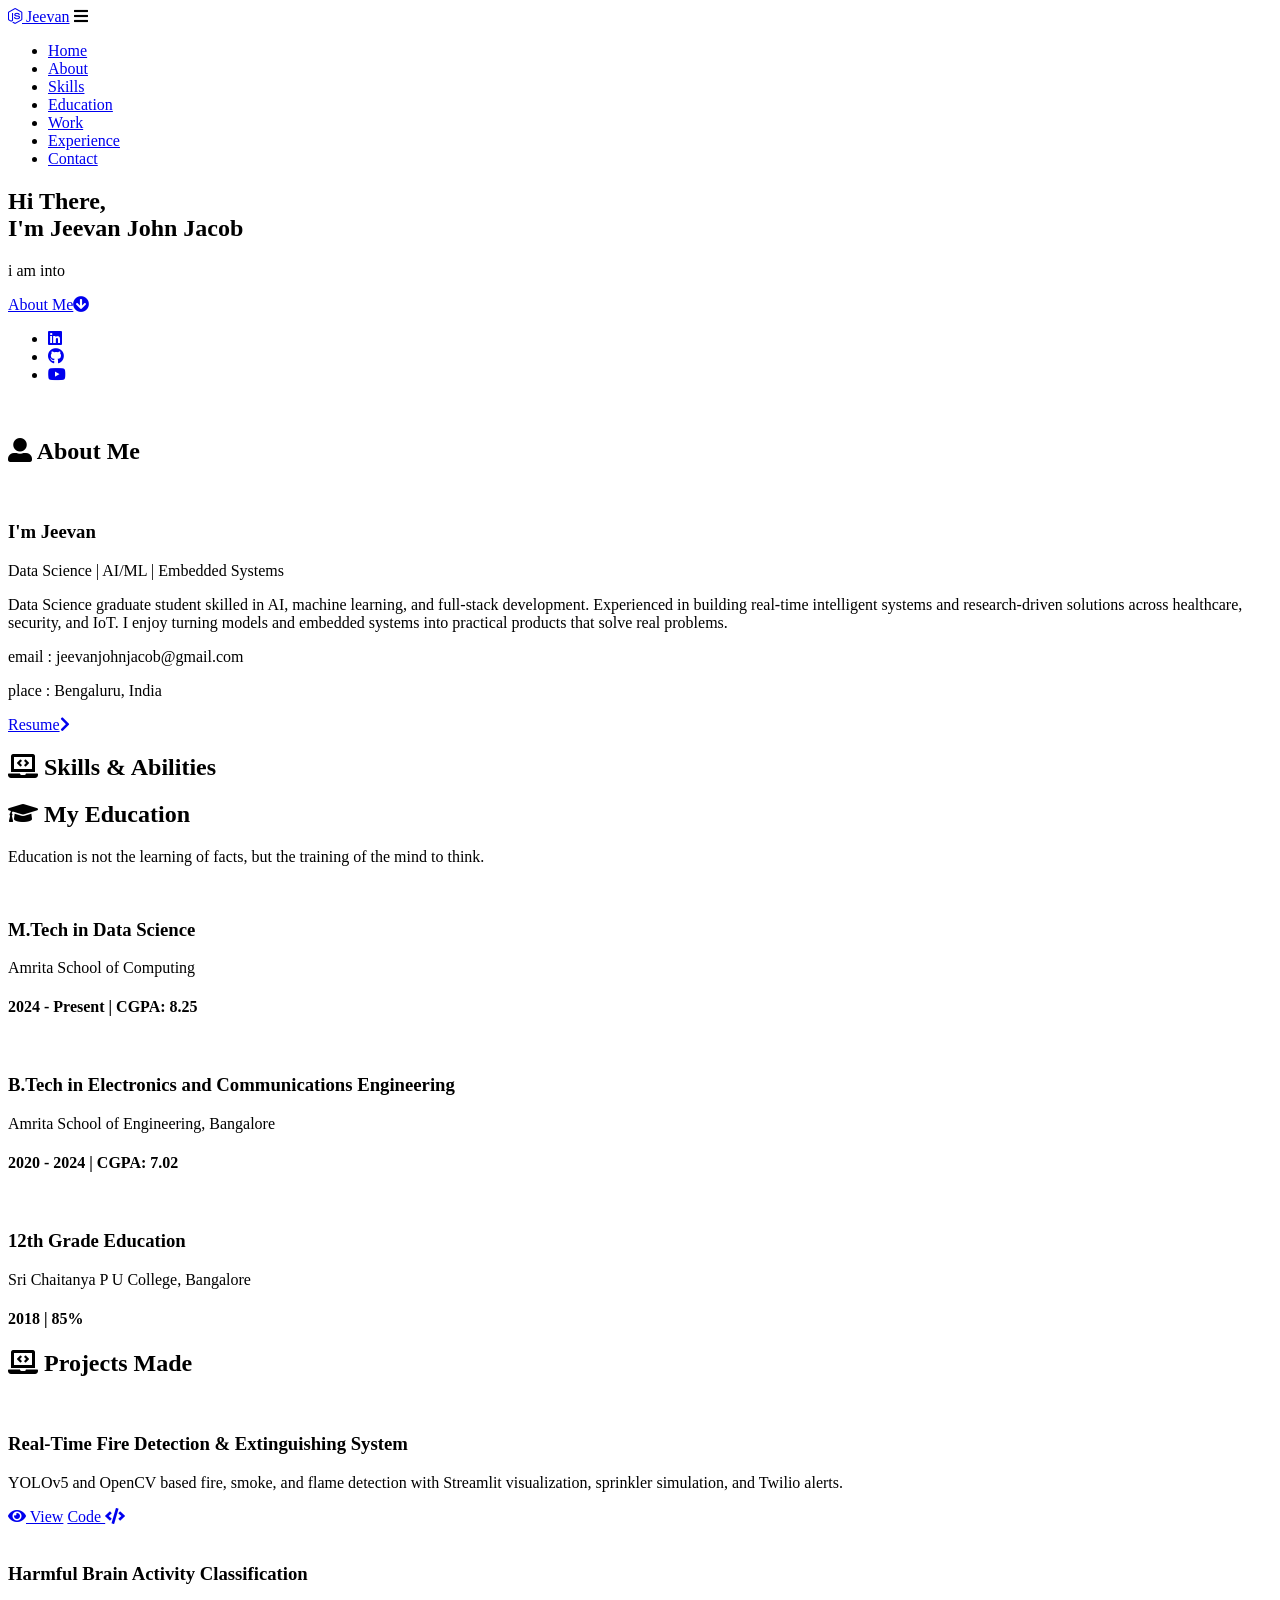
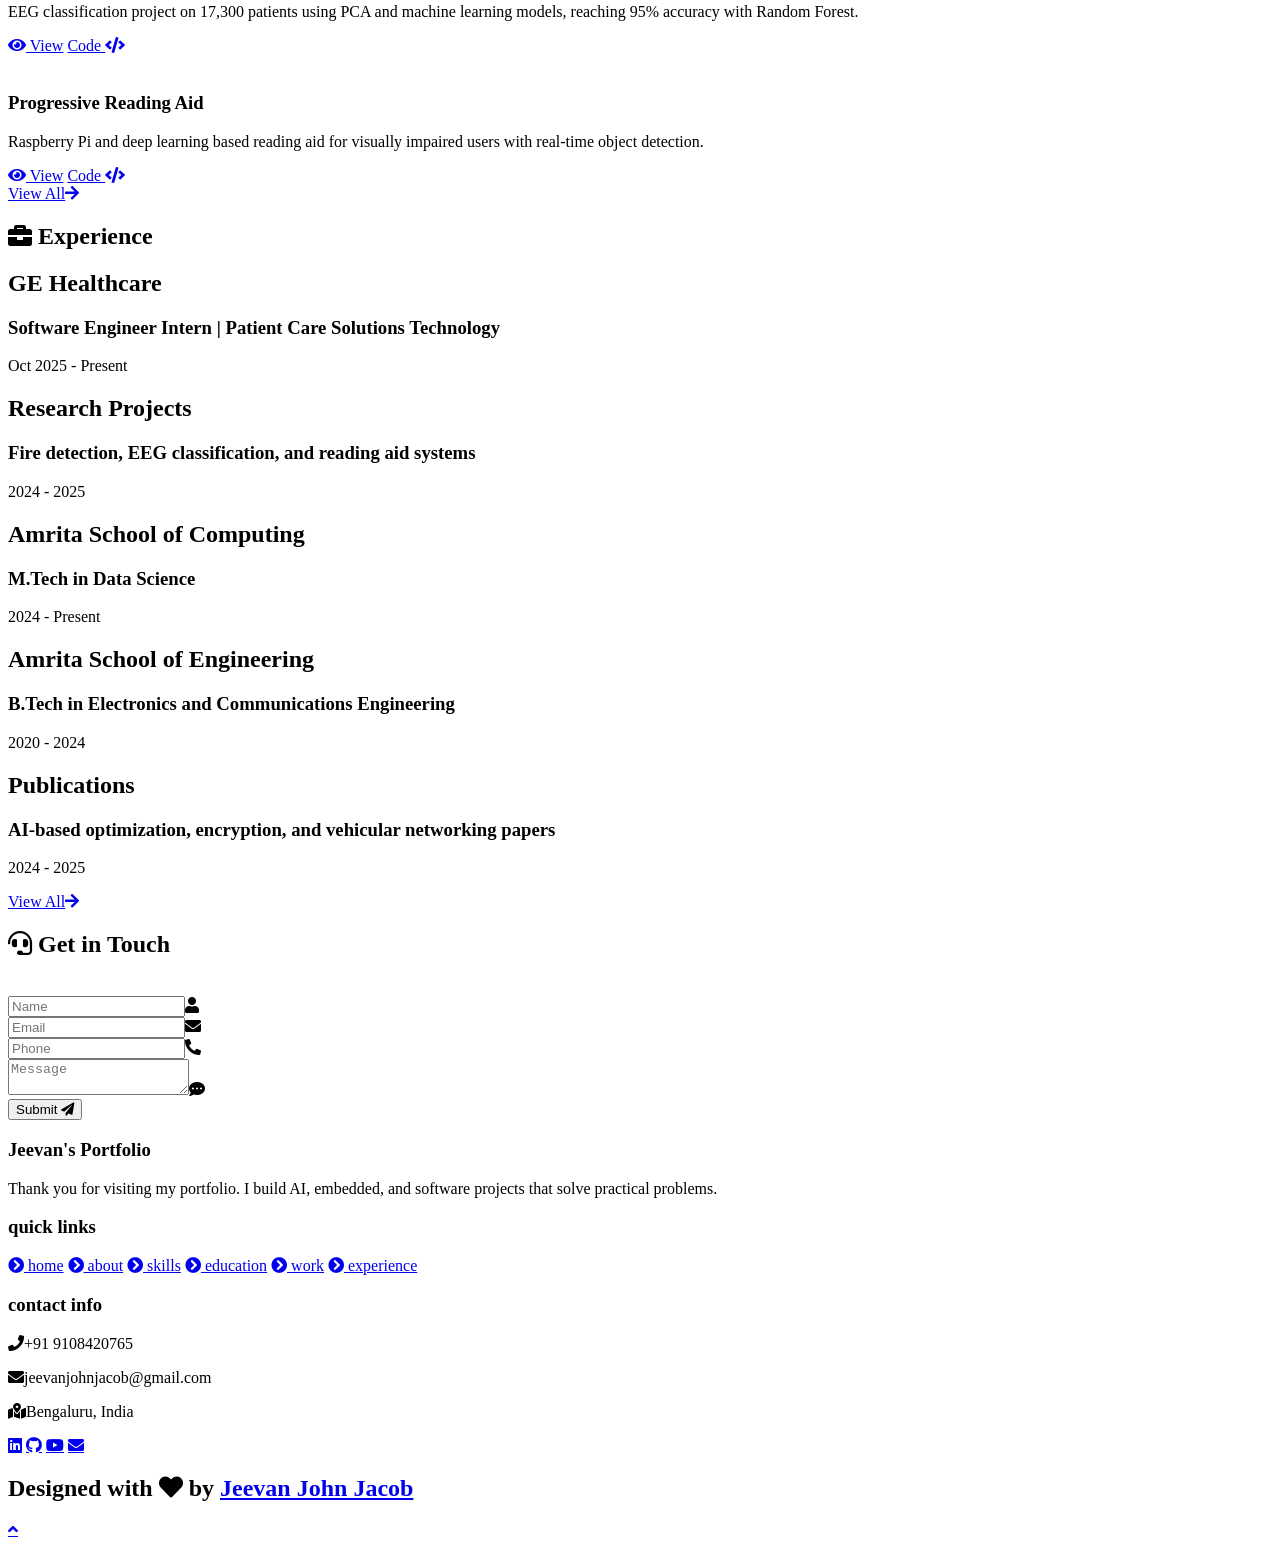
==== index.html @ 31f2e493 "Personalize portfolio for Jeevan John Jacob" ====
<!DOCTYPE html>
<html lang="en">
<head>
    <meta charset="UTF-8">
    <meta http-equiv="X-UA-Compatible" content="IE=edge">
    <meta name="viewport" content="width=device-width, initial-scale=1.0">
    <meta name="keywords" content="jeevan john jacob, portfolio, data science, machine learning, computer vision, embedded systems, full stack developer" />
    <meta name="description" content="Welcome to Jeevan John Jacob's Portfolio. Data Science graduate student, AI/ML engineer, and full-stack developer." />
    <link rel="stylesheet" href="./assets/css/style.css">
    <link rel="stylesheet" href="https://cdnjs.cloudflare.com/ajax/libs/font-awesome/5.15.3/css/all.min.css" integrity="sha512-iBBXm8fW90+nuLcSKlbmrPcLa0OT92O1BIsZ+ywDWZCvqsWgccV3gFoRBv0z+8dLJgyAHIhR35VZc2oM/gI1w==" crossorigin="anonymous" referrerpolicy="no-referrer" />
    <link id='favicon' rel="shortcut icon" href="./assets/images/favicon.png" type="image/x-png">
    <title>Portfolio | Jeevan John Jacob</title>
</head>
<body oncontextmenu="return false">

<header>
    <a href="/" class="logo"><i class="fab fa-node-js"></i> Jeevan</a>
    <div id="menu" class="fas fa-bars"></div>
    <nav class="navbar">
        <ul>
            <li><a class="active" href="#home">Home</a></li>
            <li><a href="#about">About</a></li>
            <li><a href="#skills">Skills</a></li>
            <li><a href="#education">Education</a></li>
            <li><a href="#work">Work</a></li>
            <li><a href="#experience">Experience</a></li>
            <li><a href="#contact">Contact</a></li>
        </ul>
    </nav>
</header>

<section class="home" id="home">
    <div id="particles-js"></div>
    <div class="content">
        <h2>Hi There,<br/> I'm Jeevan <span>John Jacob</span></h2>
        <p>i am into <span class="typing-text"></span></p>
        <a href="#about" class="btn"><span>About Me</span><i class="fas fa-arrow-circle-down"></i></a>
        <div class="socials">
            <ul class="social-icons">
                <li><a class="linkedin" aria-label="LinkedIn" href="https://www.linkedin.com/in/jeevan-john-jacob" target="_blank"><i class="fab fa-linkedin"></i></a></li>
                <li><a class="github" aria-label="GitHub" href="https://github.com/Jeevanjohnjacob" target="_blank"><i class="fab fa-github"></i></a></li>
                <li><a class="dev" aria-label="YouTube" href="https://www.youtube.com/@techwithtriplej8094" target="_blank"><i class="fab fa-youtube"></i></a></li>
            </ul>
        </div>
    </div>
    <div class="image">
        <img draggable="false" class="tilt" src="./assets/images/hero.png" alt="">
    </div>
</section>

<section class="about" id="about">
    <h2 class="heading"><i class="fas fa-user-alt"></i> About <span>Me</span></h2>
    <div class="row">
        <div class="image">
            <img draggable="false" class="tilt" src="./assets/images/profile2.jpg" alt="">
        </div>
        <div class="content">
            <h3>I'm Jeevan</h3>
            <span class="tag">Data Science | AI/ML | Embedded Systems</span>
            <p>Data Science graduate student skilled in AI, machine learning, and full-stack development. Experienced in building real-time intelligent systems and research-driven solutions across healthcare, security, and IoT. I enjoy turning models and embedded systems into practical products that solve real problems.</p>
            <div class="box-container">
                <div class="box">
                    <p><span> email : </span> jeevanjohnjacob@gmail.com</p>
                    <p><span> place : </span> Bengaluru, India</p>
                </div>
            </div>
            <div class="resumebtn">
                <a href="./assets/jeevan_john_jacob_resume.pdf" target="_blank" class="btn"><span>Resume</span><i class="fas fa-chevron-right"></i></a>
            </div>
        </div>
    </div>
</section>

<section class="skills" id="skills">
    <h2 class="heading"><i class="fas fa-laptop-code"></i> Skills & <span>Abilities</span></h2>
    <div class="container">
        <div class="row" id="skillsContainer"></div>
    </div>
</section>

<section class="education" id="education">
    <h1 class="heading"><i class="fas fa-graduation-cap"></i> My <span>Education</span></h1>
    <p class="qoute">Education is not the learning of facts, but the training of the mind to think.</p>
    <div class="box-container">
        <div class="box">
            <div class="image">
                <img draggable="false" src="./assets/images/educat/college.jpg" alt="">
            </div>
            <div class="content">
                <h3>M.Tech in Data Science</h3>
                <p>Amrita School of Computing</p>
                <h4>2024 - Present | CGPA: 8.25</h4>
            </div>
        </div>
        <div class="box">
            <div class="image">
                <img draggable="false" src="./assets/images/educat/college.jpg" alt="">
            </div>
            <div class="content">
                <h3>B.Tech in Electronics and Communications Engineering</h3>
                <p>Amrita School of Engineering, Bangalore</p>
                <h4>2020 - 2024 | CGPA: 7.02</h4>
            </div>
        </div>
        <div class="box">
            <div class="image">
                <img draggable="false" src="./assets/images/educat/school.jpg" alt="">
            </div>
            <div class="content">
                <h3>12th Grade Education</h3>
                <p>Sri Chaitanya P U College, Bangalore</p>
                <h4>2018 | 85%</h4>
            </div>
        </div>
    </div>
</section>

<section class="work" id="work">
    <h2 class="heading"><i class="fas fa-laptop-code"></i> Projects <span>Made</span></h2>
    <div class="box-container">
        <div class="box tilt">
            <img draggable="false" src="./assets/images/projects/portfolio1.PNG" alt="" />
            <div class="content">
                <div class="tag"><h3>Real-Time Fire Detection & Extinguishing System</h3></div>
                <div class="desc">
                    <p>YOLOv5 and OpenCV based fire, smoke, and flame detection with Streamlit visualization, sprinkler simulation, and Twilio alerts.</p>
                    <div class="btns">
                        <a href="#" class="btn" target="_blank"><i class="fas fa-eye"></i> View</a>
                        <a href="https://github.com/Jeevanjohnjacob" class="btn" target="_blank">Code <i class="fas fa-code"></i></a>
                    </div>
                </div>
            </div>
        </div>
        <div class="box tilt">
            <img draggable="false" src="./assets/images/projects/reactprojects.png" alt="" />
            <div class="content">
                <div class="tag"><h3>Harmful Brain Activity Classification</h3></div>
                <div class="desc">
                    <p>EEG classification project on 17,300 patients using PCA and machine learning models, reaching 95% accuracy with Random Forest.</p>
                    <div class="btns">
                        <a href="#" class="btn" target="_blank"><i class="fas fa-eye"></i> View</a>
                        <a href="https://github.com/Jeevanjohnjacob" class="btn" target="_blank">Code <i class="fas fa-code"></i></a>
                    </div>
                </div>
            </div>
        </div>
        <div class="box tilt">
            <img draggable="false" src="./assets/images/projects/webuiclones.png" alt="" />
            <div class="content">
                <div class="tag"><h3>Progressive Reading Aid</h3></div>
                <div class="desc">
                    <p>Raspberry Pi and deep learning based reading aid for visually impaired users with real-time object detection.</p>
                    <div class="btns">
                        <a href="#" class="btn" target="_blank"><i class="fas fa-eye"></i> View</a>
                        <a href="https://github.com/Jeevanjohnjacob" class="btn" target="_blank">Code <i class="fas fa-code"></i></a>
                    </div>
                </div>
            </div>
        </div>
    </div>
    <div class="viewall"><a href="/projects" class="btn"><span>View All</span><i class="fas fa-arrow-right"></i></a></div>
</section>

<section class="experience" id="experience">
    <h2 class="heading"><i class="fas fa-briefcase"></i> Experience </h2>
    <div class="timeline">
        <div class="container right">
            <div class="content">
                <div class="tag"><h2>GE Healthcare</h2></div>
                <div class="desc"><h3>Software Engineer Intern | Patient Care Solutions Technology</h3><p>Oct 2025 - Present</p></div>
            </div>
        </div>
        <div class="container left">
            <div class="content">
                <div class="tag"><h2>Research Projects</h2></div>
                <div class="desc"><h3>Fire detection, EEG classification, and reading aid systems</h3><p>2024 - 2025</p></div>
            </div>
        </div>
        <div class="container right">
            <div class="content">
                <div class="tag"><h2>Amrita School of Computing</h2></div>
                <div class="desc"><h3>M.Tech in Data Science</h3><p>2024 - Present</p></div>
            </div>
        </div>
        <div class="container left">
            <div class="content">
                <div class="tag"><h2>Amrita School of Engineering</h2></div>
                <div class="desc"><h3>B.Tech in Electronics and Communications Engineering</h3><p>2020 - 2024</p></div>
            </div>
        </div>
        <div class="container right">
            <div class="content">
                <div class="tag"><h2>Publications</h2></div>
                <div class="desc"><h3>AI-based optimization, encryption, and vehicular networking papers</h3><p>2024 - 2025</p></div>
            </div>
        </div>
    </div>
    <div class="viewall"><a href="/experience" class="btn"><span>View All</span><i class="fas fa-arrow-right"></i></a></div>
</section>

<section class="contact" id="contact">
    <h2 class="heading"><i class="fas fa-headset"></i> Get in <span>Touch</span></h2>
    <div class="container">
        <div class="content">
            <div class="image-box"><img draggable="false" src="./assets/images/contact1.png" alt=""></div>
            <form id="contact-form">
                <div class="form-group">
                    <div class="field"><input type="text" name="name" placeholder="Name" required><i class='fas fa-user'></i></div>
                    <div class="field"><input type="text" name="email" placeholder="Email" required><i class='fas fa-envelope'></i></div>
                    <div class="field"><input type="text" name="phone" placeholder="Phone"><i class='fas fa-phone-alt'></i></div>
                    <div class="message"><textarea placeholder="Message" name="message" required></textarea><i class="fas fa-comment-dots"></i></div>
                </div>
                <div class="button-area"><button type="submit">Submit <i class="fa fa-paper-plane"></i></button></div>
            </form>
        </div>
    </div>
</section>

<section class="footer">
    <div class="box-container">
        <div class="box">
            <h3>Jeevan's Portfolio</h3>
            <p>Thank you for visiting my portfolio. I build AI, embedded, and software projects that solve practical problems.</p>
        </div>
        <div class="box">
            <h3>quick links</h3>
            <a href="#home"><i class="fas fa-chevron-circle-right"></i> home</a>
            <a href="#about"><i class="fas fa-chevron-circle-right"></i> about</a>
            <a href="#skills"><i class="fas fa-chevron-circle-right"></i> skills</a>
            <a href="#education"><i class="fas fa-chevron-circle-right"></i> education</a>
            <a href="#work"><i class="fas fa-chevron-circle-right"></i> work</a>
            <a href="#experience"><i class="fas fa-chevron-circle-right"></i> experience</a>
        </div>
        <div class="box">
            <h3>contact info</h3>
            <p> <i class="fas fa-phone"></i>+91 9108420765</p>
            <p> <i class="fas fa-envelope"></i>jeevanjohnjacob@gmail.com</p>
            <p> <i class="fas fa-map-marked-alt"></i>Bengaluru, India</p>
            <div class="share">
                <a href="https://www.linkedin.com/in/jeevan-john-jacob" class="fab fa-linkedin" aria-label="LinkedIn" target="_blank"></a>
                <a href="https://github.com/Jeevanjohnjacob" class="fab fa-github" aria-label="GitHub" target="_blank"></a>
                <a href="https://www.youtube.com/@techwithtriplej8094" class="fab fa-youtube" aria-label="YouTube" target="_blank"></a>
                <a href="mailto:jeevanjohnjacob@gmail.com" class="fas fa-envelope" aria-label="Mail" target="_blank"></a>
            </div>
        </div>
    </div>
    <h1 class="credit">Designed with <i class="fa fa-heart pulse"></i> by <a href="https://www.linkedin.com/in/jeevan-john-jacob"> Jeevan John Jacob</a></h1>
</section>

<a href="#home" aria-label="ScrollTop" class="fas fa-angle-up" id="scroll-top"></a>

<script src="https://cdnjs.cloudflare.com/ajax/libs/jquery/3.6.0/jquery.min.js" integrity="sha512-894YE6QWD5I59HgZOGReFYm4dnWc1Qt5NtvYSaNcOP+u1T9qYdvdihz0PPSiiqn/+/3e7Jo4EaG7TubfWGUrMQ==" crossorigin="anonymous" referrerpolicy="no-referrer"></script>
<script src="https://cdnjs.cloudflare.com/ajax/libs/typed.js/2.0.5/typed.min.js" integrity="sha512-1KbKusm/hAtkX5FScVR5G36wodIMnVd/aP04af06iyQTkD17szAMGNmxfNH+tEuFp3Og/P5G32L1qEC47CZbUQ==" crossorigin="anonymous" referrerpolicy="no-referrer"></script>
<script src="./assets/js/particles.min.js"></script>
<script src="./assets/js/app.js"></script>
<script src="https://cdnjs.cloudflare.com/ajax/libs/vanilla-tilt/1.7.0/vanilla-tilt.min.js" integrity="sha512-SttpKhJqONuBVxbRcuH0wezjuX+BoFoli0yPsnrAADcHsQMW8rkR84ItFHGIkPvhnlRnE2FaifDOUw+EltbuHg==" crossorigin="anonymous" referrerpolicy="no-referrer"></script>
<script src="https://unpkg.com/scrollreveal"></script>
<script type="text/javascript" src="https://cdn.jsdelivr.net/npm/emailjs-com@3/dist/email.min.js"></script>
<script src="./assets/js/script.js"></script>

</body>
</html>
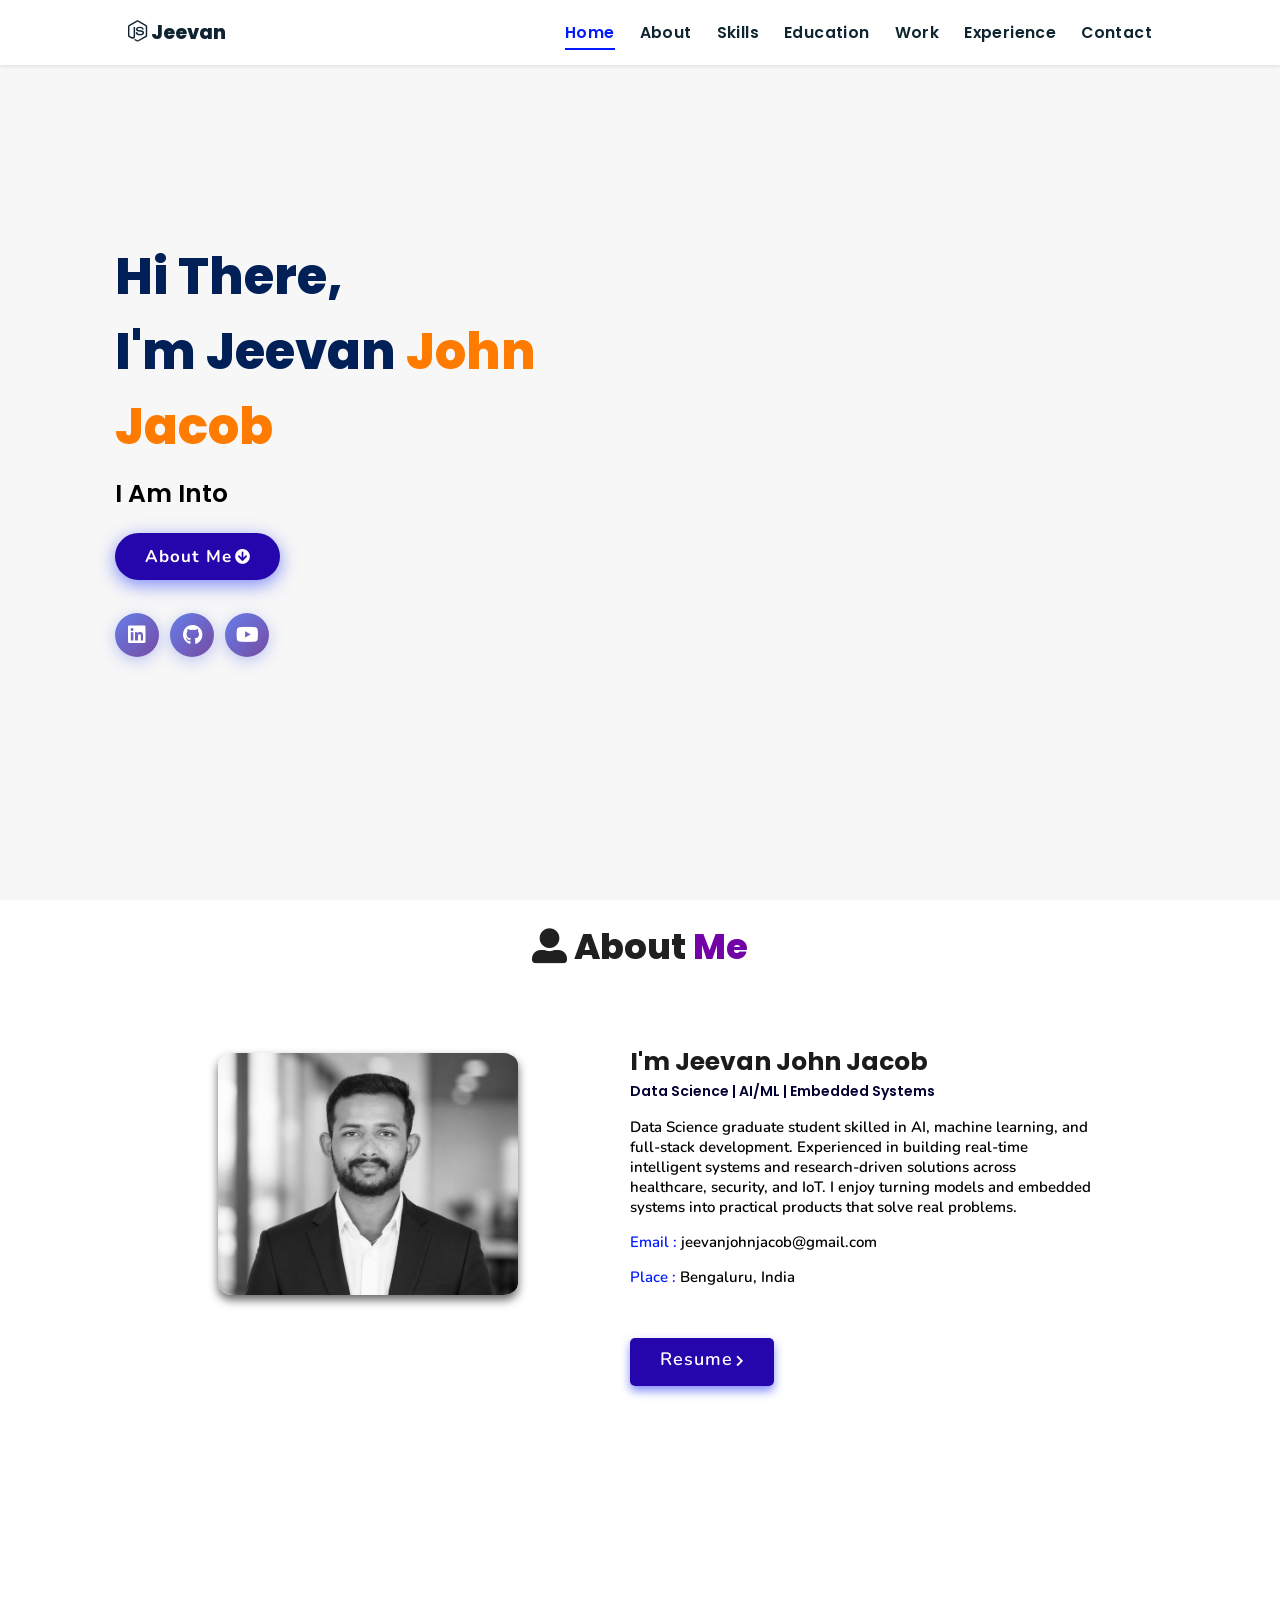
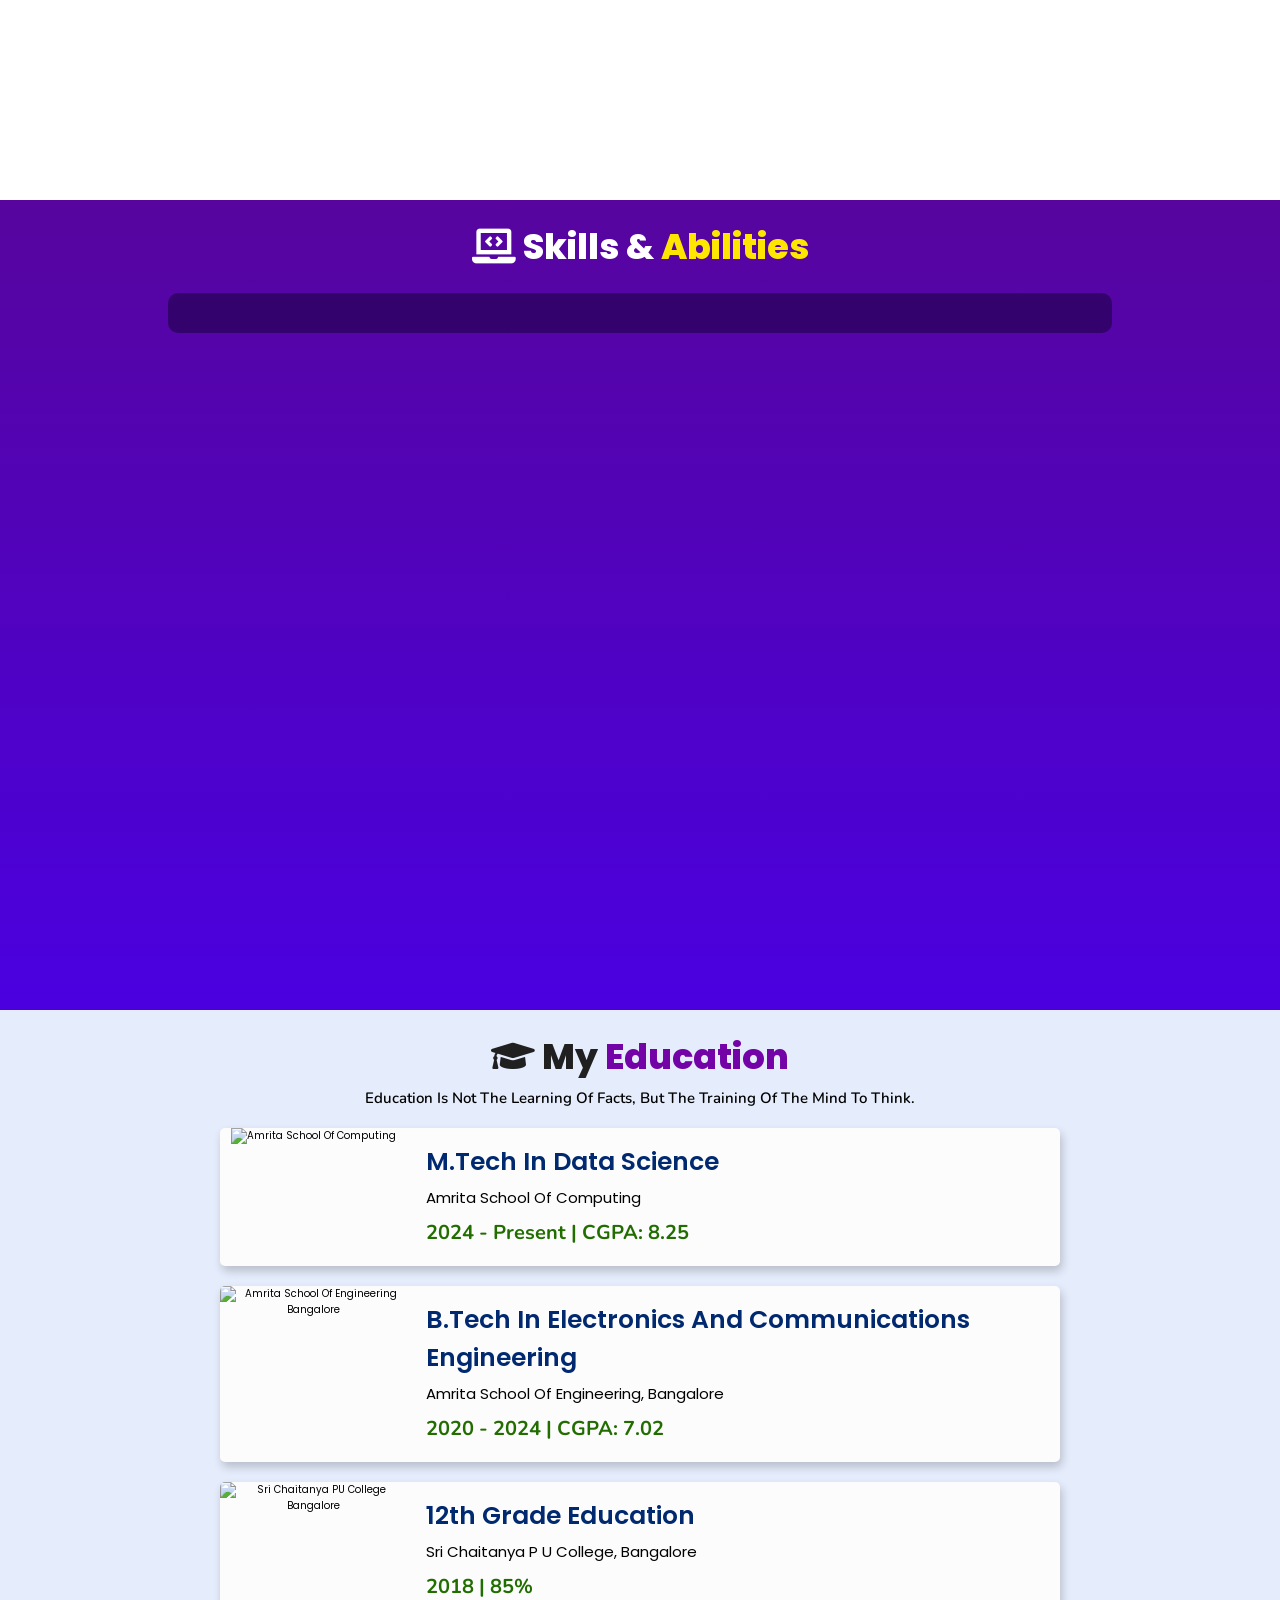
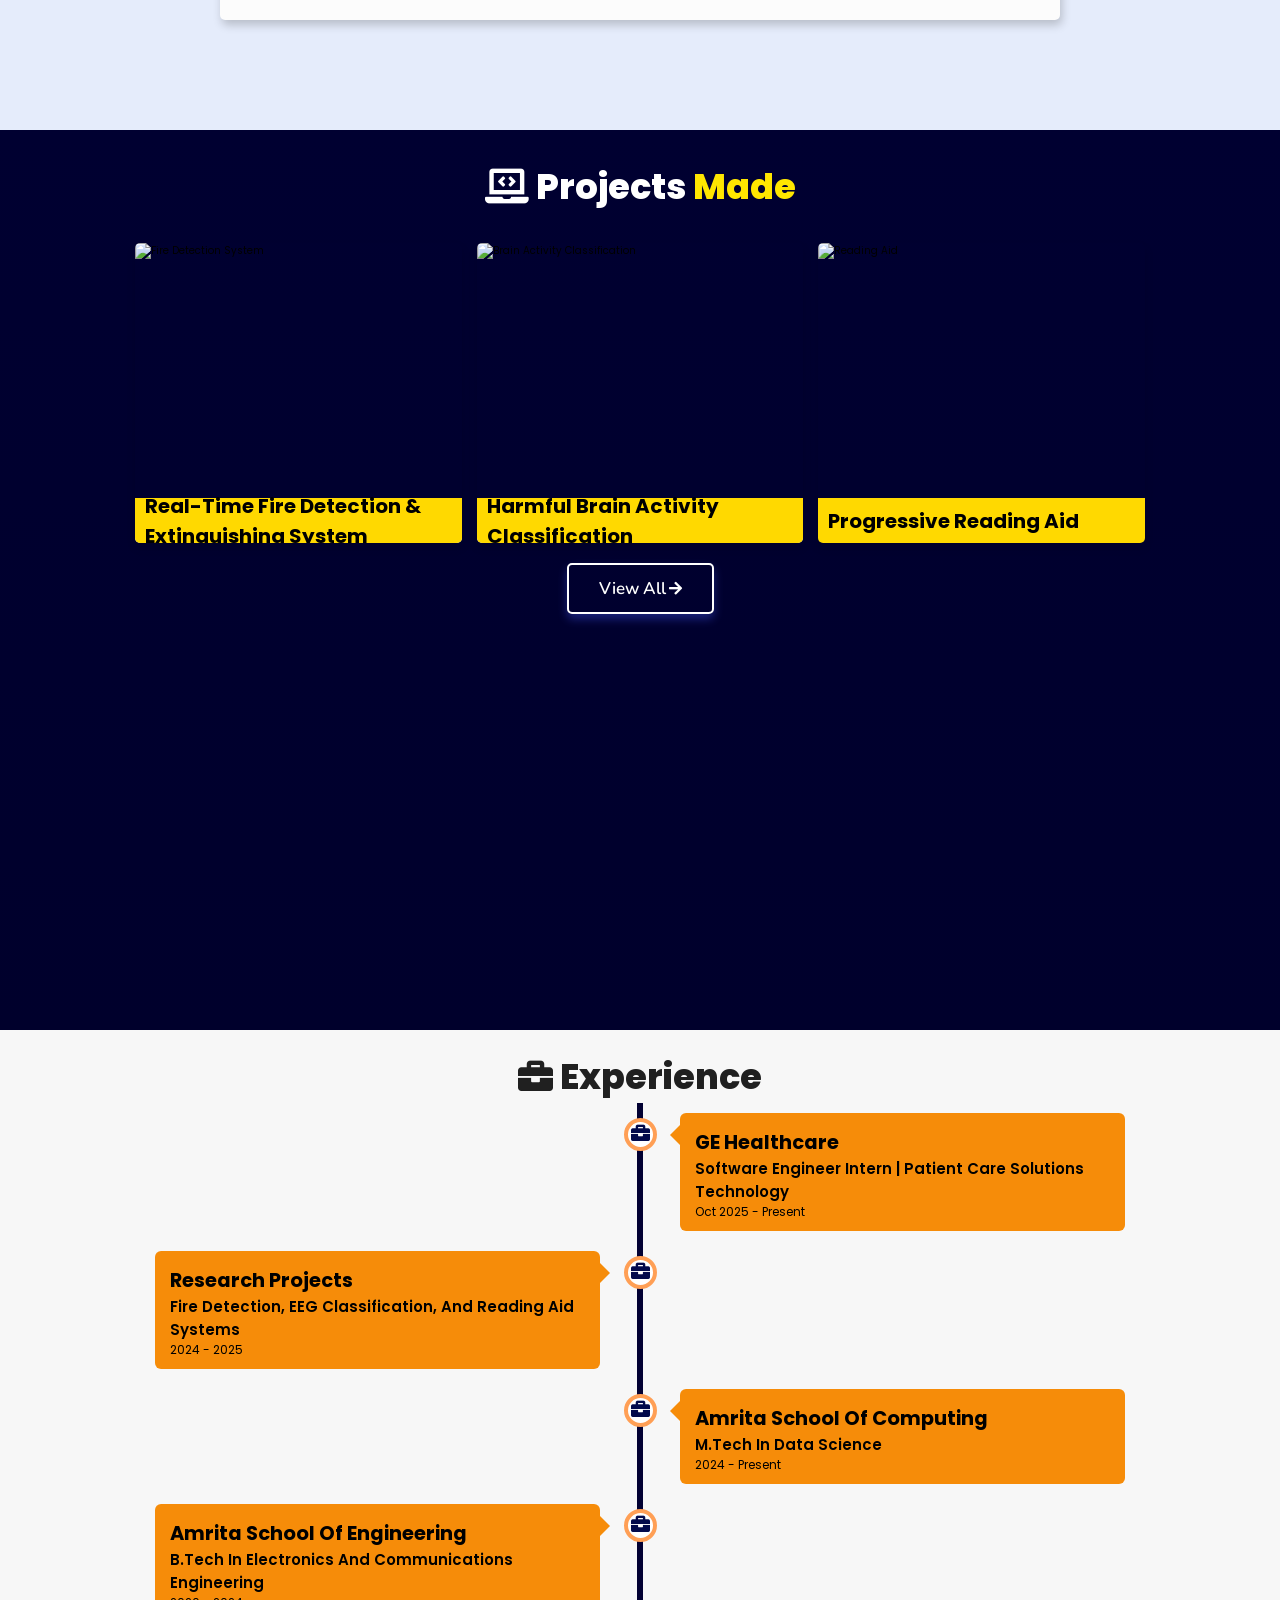
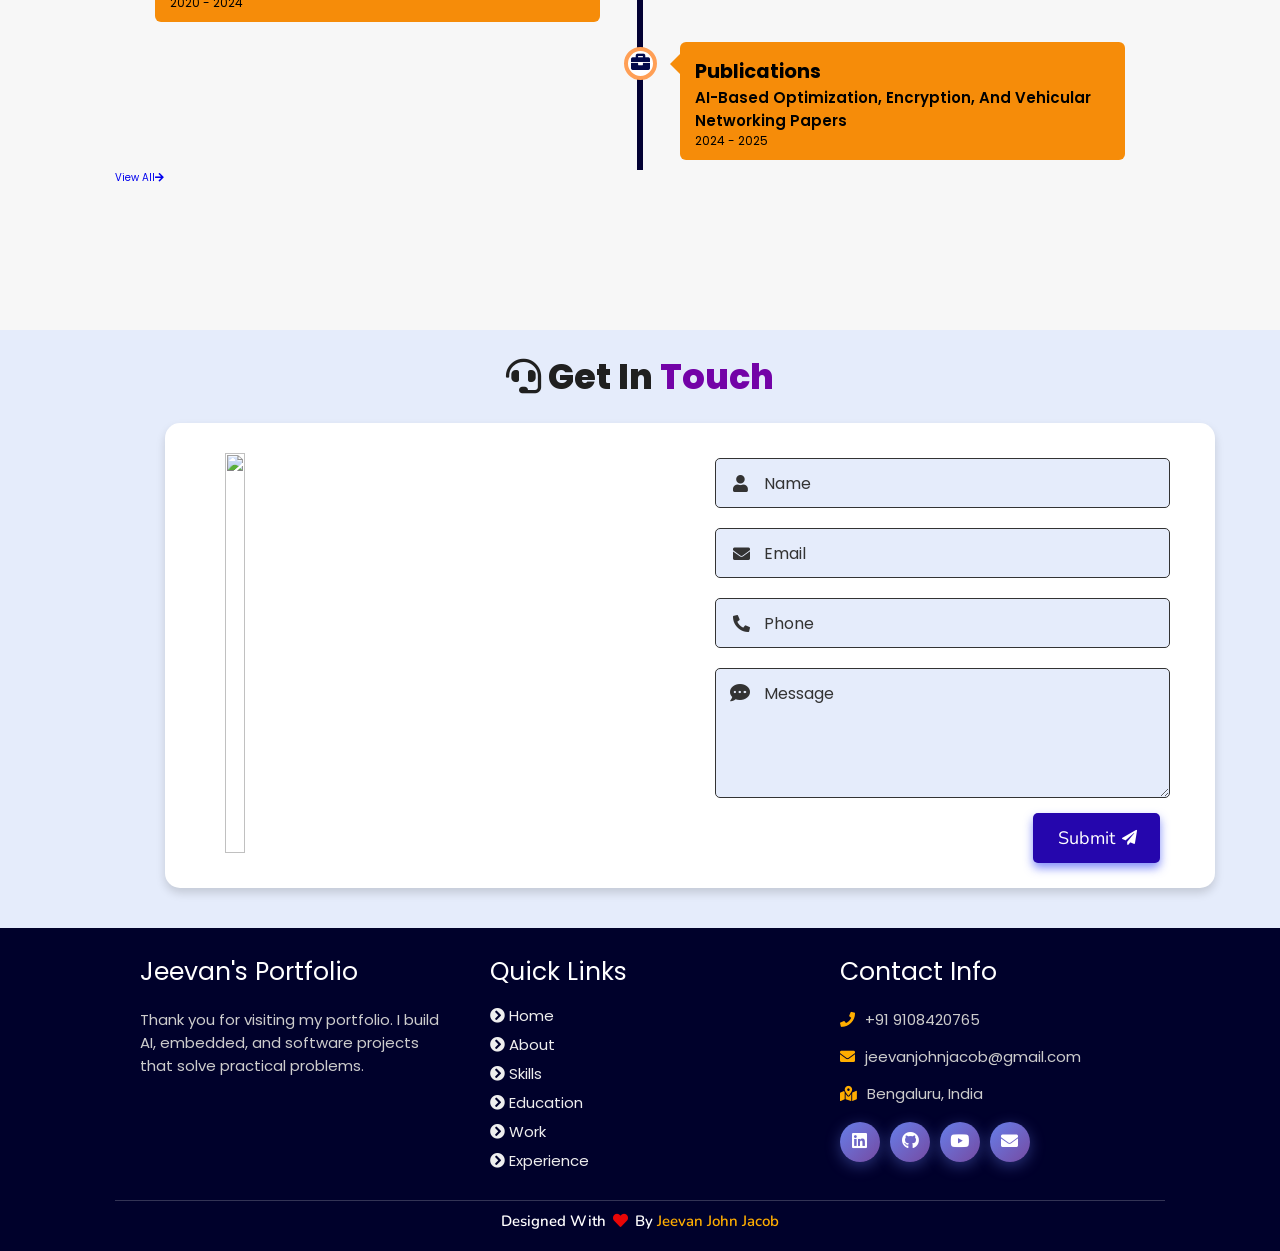
==== commit f2dcebd4: "Enhance portfolio: add professional photo, fix icons visibility, update education/skill images, impr" ====
--- a/index.html
+++ b/index.html
@@ -52,10 +52,10 @@
     <h2 class="heading"><i class="fas fa-user-alt"></i> About <span>Me</span></h2>
     <div class="row">
         <div class="image">
-            <img draggable="false" class="tilt" src="./assets/images/profile2.jpg" alt="">
+            <img draggable="false" class="tilt" src="./assets/images/profile_jeevan.png" alt="Jeevan John Jacob">
         </div>
         <div class="content">
-            <h3>I'm Jeevan</h3>
+            <h3>I'm Jeevan John Jacob</h3>
             <span class="tag">Data Science | AI/ML | Embedded Systems</span>
             <p>Data Science graduate student skilled in AI, machine learning, and full-stack development. Experienced in building real-time intelligent systems and research-driven solutions across healthcare, security, and IoT. I enjoy turning models and embedded systems into practical products that solve real problems.</p>
             <div class="box-container">
@@ -84,7 +84,7 @@
     <div class="box-container">
         <div class="box">
             <div class="image">
-                <img draggable="false" src="./assets/images/educat/college.jpg" alt="">
+                <img draggable="false" src="https://images.unsplash.com/photo-1599092102604-feda33ecc89d?w=400&h=300&fit=crop" alt="Amrita School of Computing">
             </div>
             <div class="content">
                 <h3>M.Tech in Data Science</h3>
@@ -94,7 +94,7 @@
         </div>
         <div class="box">
             <div class="image">
-                <img draggable="false" src="./assets/images/educat/college.jpg" alt="">
+                <img draggable="false" src="https://images.unsplash.com/photo-1564307592333-e0d9b53b3dc5?w=400&h=300&fit=crop" alt="Amrita School of Engineering Bangalore">
             </div>
             <div class="content">
                 <h3>B.Tech in Electronics and Communications Engineering</h3>
@@ -104,7 +104,7 @@
         </div>
         <div class="box">
             <div class="image">
-                <img draggable="false" src="./assets/images/educat/school.jpg" alt="">
+                <img draggable="false" src="https://images.unsplash.com/photo-1507842217343-583f20270319?w=400&h=300&fit=crop" alt="Sri Chaitanya PU College Bangalore">
             </div>
             <div class="content">
                 <h3>12th Grade Education</h3>
@@ -119,7 +119,7 @@
     <h2 class="heading"><i class="fas fa-laptop-code"></i> Projects <span>Made</span></h2>
     <div class="box-container">
         <div class="box tilt">
-            <img draggable="false" src="./assets/images/projects/portfolio1.PNG" alt="" />
+            <img draggable="false" src="https://images.unsplash.com/photo-1557821552-17105176677c?w=500&h=400&fit=crop" alt="Fire Detection System" />
             <div class="content">
                 <div class="tag"><h3>Real-Time Fire Detection & Extinguishing System</h3></div>
                 <div class="desc">
@@ -132,7 +132,7 @@
             </div>
         </div>
         <div class="box tilt">
-            <img draggable="false" src="./assets/images/projects/reactprojects.png" alt="" />
+            <img draggable="false" src="https://images.unsplash.com/photo-1516321314526-1e19c02b3924?w=500&h=400&fit=crop" alt="Brain Activity Classification" />
             <div class="content">
                 <div class="tag"><h3>Harmful Brain Activity Classification</h3></div>
                 <div class="desc">
@@ -145,7 +145,7 @@
             </div>
         </div>
         <div class="box tilt">
-            <img draggable="false" src="./assets/images/projects/webuiclones.png" alt="" />
+            <img draggable="false" src="https://images.unsplash.com/photo-1488646953014-85cb44e25828?w=500&h=400&fit=crop" alt="Reading Aid" />
             <div class="content">
                 <div class="tag"><h3>Progressive Reading Aid</h3></div>
                 <div class="desc">
--- a/assets/css/style.css
+++ b/assets/css/style.css
@@ -0,0 +1,1227 @@
+@import url("https://fonts.googleapis.com/css2?family=Poppins:wght@400;600;700&display=swap");
+@import url("https://fonts.googleapis.com/css2?family=Nunito:ital,wght@0,300;0,400;0,600;0,700;1,300;1,400&display=swap");
+
+* {
+  margin: 0;
+  padding: 0;
+  box-sizing: border-box;
+  text-decoration: none;
+  outline: none;
+  border: none;
+  text-transform: capitalize;
+  transition: all 0.2s linear;
+}
+html {
+  font-size: 62.5%;
+  overflow-x: hidden;
+  scroll-behavior: smooth;
+}
+body {
+  background: #f7f7f7;
+  font-family: "Poppins", sans-serif;
+}
+
+*::selection {
+  background: #2b3dda;
+  color: #fff;
+}
+
+html {
+  font-size: 62.5%;
+  overflow-x: hidden;
+}
+html::-webkit-scrollbar {
+  width: 0.8rem;
+}
+html::-webkit-scrollbar-track {
+  background: rgb(235, 202, 245);
+}
+html::-webkit-scrollbar-thumb {
+  background: #420177;
+}
+
+/* pre loader start */
+.loader-container {
+  position: fixed;
+  top: 0;
+  left: 0;
+  z-index: 10000;
+  background: #e6eff1;
+  display: flex;
+  align-items: center;
+  justify-content: center;
+  height: 100%;
+  width: 100%;
+}
+.loader-container.fade-out {
+  top: -120%;
+}
+/* pre loader end */
+
+/* navbar starts */
+header {
+  position: fixed;
+  top: 0;
+  left: 0;
+  right: 0;
+  z-index: 1000;
+  display: flex;
+  align-items: center;
+  justify-content: space-between;
+  padding: 1.7rem 10%;
+  height: 6.5rem;
+  background-color: #fff;
+  box-shadow: 0 1px 4px rgba(146, 161, 176, 0.3);
+}
+section {
+  min-height: 100vh;
+  padding: 2rem 9%;
+}
+.heading {
+  font-size: 3.5rem;
+  color: rgb(32, 32, 32);
+  font-weight: 800;
+  text-align: center;
+}
+.heading span {
+  color: rgb(115, 3, 167);
+}
+header .logo {
+  font-size: 1.9rem;
+  font-weight: 800;
+  text-decoration: none;
+  color: #0e2431;
+}
+header .logo i {
+  font-size: 2.2rem;
+}
+header .logo:hover {
+  color: #fc8c05;
+}
+header .navbar ul {
+  list-style: none;
+  display: flex;
+  justify-content: center;
+  align-items: center;
+}
+header .navbar li {
+  margin-left: 2.5rem;
+}
+header .navbar ul li a {
+  font-size: 1.57rem;
+  color: #0e2431;
+  font-weight: 600;
+  text-decoration: none;
+  letter-spacing: 0.04rem;
+  transition: 0.2s;
+}
+header .navbar ul li a.active,
+header .navbar ul li a:hover {
+  color: #011aff;
+  border-bottom: 0.2rem solid #011aff;
+  padding: 0.5rem 0;
+}
+/* navbar ends */
+
+/* hamburger icon starts*/
+#menu {
+  font-size: 3rem;
+  cursor: pointer;
+  color: rgb(24, 2, 63);
+  display: none;
+}
+@media (max-width: 768px) {
+  #menu {
+    display: block;
+  }
+  header .navbar {
+    position: fixed;
+    top: 6.5rem;
+    right: -120%;
+    width: 75%;
+    height: 100%;
+    text-align: left;
+    align-items: flex-start;
+    background-color: #0e0f31;
+  }
+  header .navbar ul {
+    flex-flow: column;
+    padding: 1rem;
+  }
+  header .navbar ul li {
+    text-align: center;
+    width: 100%;
+    margin: 1rem 0;
+    border-radius: 0.5rem;
+    width: 26rem;
+  }
+  header .navbar ul li a {
+    display: block;
+    padding: 1rem;
+    text-align: left;
+    color: #fff;
+    font-size: 2rem;
+  }
+  header .navbar ul li a.active,
+  header .navbar ul li a:hover {
+    padding: 1rem;
+    color: #fff;
+    border-radius: 0.5rem;
+    border-bottom: 0.5rem solid #011aff;
+  }
+  .fa-times {
+    transform: rotate(180deg);
+  }
+  header .navbar.nav-toggle {
+    right: 0;
+  }
+}
+/* hamburger icon ends */
+
+/* hero section starts*/
+.home {
+  position: relative;
+  display: flex;
+  flex-wrap: wrap;
+  gap: 1.5rem;
+  min-height: 100vh;
+  align-items: center;
+}
+.home #particles-js {
+  position: absolute;
+  top: 0;
+  left: 0;
+  height: 100%;
+  width: 100%;
+}
+.home::before {
+  content: "";
+  position: absolute;
+  top: 0;
+  left: 0;
+  height: 100%;
+  width: 100%;
+}
+.home .content {
+  flex: 1 1 40rem;
+  padding-top: 1rem;
+  z-index: 1;
+}
+.home .image {
+  flex: 1 1 40rem;
+  z-index: 1;
+}
+.home .image img {
+  width: 70%;
+  margin-left: 6rem;
+  border-radius: 50%;
+  box-shadow: 0 2px 8px rgba(0, 0, 0, 0.3);
+  cursor: pointer;
+}
+.home .image img:hover {
+  box-shadow: 0 5px 15px rgba(0, 0, 0, 0.5);
+}
+.home .content h2 {
+  font-size: 5rem;
+  font-weight: 800;
+  color: #002057;
+}
+.home .content h2 span {
+  font-size: 5rem;
+  font-weight: 800;
+  color: #ff7b00;
+}
+.home .content p {
+  font-size: 2.5rem;
+  color: #000;
+  font-weight: 600;
+  padding: 1rem 0;
+}
+.home .content p span {
+  font-size: 2.5rem;
+  color: rgb(148, 8, 8);
+  font-weight: 600;
+  padding: 1rem 0;
+}
+.home .btn {
+  margin-top: 1rem;
+  position: absolute;
+  line-height: 0;
+  padding: 1.6rem 3rem;
+  border-radius: 4em;
+  transition: 0.5s;
+  color: #fff;
+  background: #2506ad;
+  box-shadow: 0px 5px 18px rgba(48, 68, 247, 0.6);
+  font-family: "Nunito", sans-serif;
+}
+.home .btn span {
+  font-weight: 700;
+  font-size: 1.7rem;
+  letter-spacing: 0.1rem;
+}
+.home .btn i {
+  margin-left: 0.3rem;
+  font-size: 1.5rem;
+  transition: 0.3s;
+}
+.home .btn:hover {
+  background: #1a047e;
+}
+.home .btn:hover i {
+  transform: translateX(5px);
+}
+/* social icons start */
+.socials {
+  position: relative;
+  margin-top: 9rem;
+}
+.socials .social-icons {
+  padding-left: 0;
+  margin-bottom: 0;
+  list-style: none;
+}
+.socials .social-icons li {
+  display: inline-block;
+  margin-bottom: 14px;
+}
+.social-icons a {
+  font-size: 2rem;
+  display: inline-block;
+  line-height: 44px;
+  color: #fff;
+  background: linear-gradient(135deg, #667eea 0%, #764ba2 100%);
+  width: 44px;
+  height: 44px;
+  text-align: center;
+  margin-right: 8px;
+  border-radius: 100%;
+  -webkit-transition: all 0.2s linear;
+  -o-transition: all 0.2s linear;
+  transition: all 0.2s linear;
+  box-shadow: 0 4px 15px rgba(102, 126, 234, 0.4);
+}
+.social-icons a:active,
+.social-icons a:focus,
+.social-icons a:hover {
+  color: #fff;
+  background-color: #0685da;
+}
+.social-icons a.github:hover {
+  background-color: #0e0e0e;
+}
+.social-icons a.twitter:hover {
+  background-color: #00aced;
+}
+.social-icons a.linkedin:hover {
+  background-color: #007bb6;
+}
+.social-icons a.dev:hover {
+  background-color: #070707;
+}
+.social-icons a.instagram:hover {
+  background-color: #ee00da;
+}
+/* social icons end */
+
+/* hero media queries starts*/
+@media (max-width: 450px) {
+  .home .btn {
+    margin: 4rem 0;
+  }
+  .socials {
+    margin-top: 12rem;
+  }
+  .home .image img {
+    margin-top: -12rem;
+  }
+  .home .content p {
+    font-size: 2.2rem;
+  }
+  .home .content p span {
+    font-size: 2.2rem;
+  }
+}
+/* hero media queries ends*/
+/* hero section end */
+
+/* about section starts */
+.about {
+  background: rgb(255, 255, 255);
+}
+.about .row {
+  display: flex;
+  flex-direction: row;
+  gap: 2rem;
+  flex-wrap: wrap;
+  padding: 4rem;
+}
+.about .row .image {
+  text-align: center;
+  flex: 1 1 35rem;
+}
+.about .row .image img {
+  margin: 4rem;
+  width: 30rem;
+  height: auto;
+  border-radius: 5%;
+  box-shadow: 0 5px 10px rgba(0, 0, 0, 0.6);
+  mix-blend-mode: luminosity;
+  transition: 0.3s;
+  cursor: pointer;
+}
+.about .row .image img:hover {
+  mix-blend-mode: normal;
+}
+.about .row .content {
+  flex: 1 1 45rem;
+  padding: 3rem;
+}
+.about .row .content h3 {
+  color: rgb(27, 27, 27);
+  font-size: 2.5rem;
+}
+.about .row .content .tag {
+  font-size: 1.4rem;
+  color: #020133;
+  font-weight: 600;
+  margin-top: 1rem;
+}
+.about .row .content p {
+  font-size: 1.5rem;
+  margin-top: 1.5rem;
+  font-family: "Nunito";
+  font-weight: 600;
+  text-transform: none;
+}
+.about .row .content .box-container {
+  display: flex;
+  flex-wrap: wrap;
+  gap: 1.5rem;
+  font-family: "Nunito";
+  font-weight: 600;
+}
+.about .row .content .box-container .box p {
+  text-transform: none;
+}
+.about .row .content .box-container .box p span {
+  color: #011aff;
+}
+.resumebtn {
+  margin-top: 6rem;
+}
+.resumebtn .btn {
+  padding: 1.7rem 3rem;
+  border-radius: 0.5em;
+  transition: 0.3s;
+  color: #fff;
+  background: #2506ad;
+  box-shadow: 0px 5px 10px rgba(48, 68, 247, 0.6);
+  font-family: "Nunito", sans-serif;
+}
+.resumebtn .btn span {
+  font-weight: 600;
+  font-size: 1.8rem;
+  letter-spacing: 0.1rem;
+}
+.resumebtn .btn i {
+  margin-left: 0.3rem;
+  font-size: 1.2rem;
+  transition: 0.3s;
+}
+.resumebtn .btn:hover {
+  background: #1a047e;
+}
+.resumebtn .btn:hover i {
+  transform: translateX(5px);
+}
+/* about media queries starts*/
+@media screen and (max-width: 600px) {
+  .about .row .image {
+    margin-top: 2rem;
+  }
+  .about .row .image img {
+    margin: 0 auto;
+    width: 80%;
+    mix-blend-mode: normal;
+  }
+  .about .row {
+    padding: 0.5rem;
+    margin-bottom: 7rem;
+  }
+  .about .row .content {
+    padding: 1rem;
+  }
+  .about .row .content .box-container {
+    gap: 0;
+  }
+}
+/* about media queries ends*/
+/* about section ends */
+
+/* skills section starts */
+.skills {
+  min-height: 90vh;
+  background: linear-gradient(to bottom, #57059e, #4a00e0);
+}
+.skills h2 {
+  color: #fff;
+}
+.skills .heading span {
+  color: rgb(255, 230, 0);
+}
+.skills .container {
+  background: rgba(0, 0, 22, 0.4);
+  color: #fff;
+  border-radius: 1rem;
+  padding: 2rem;
+  width: 90%;
+  margin: auto;
+  margin-top: 2rem;
+}
+.skills .container .row {
+  display: grid;
+  grid-template-columns: repeat(6, 1fr);
+  flex-wrap: wrap;
+  gap: 1.8rem;
+}
+.skills .container .bar {
+  margin-bottom: 15px;
+  padding: 10px;
+  border-radius: 1rem;
+  box-shadow: 0 4px 10px rgba(0, 0, 0, 0.2);
+  background: rgba(0, 0, 22, 0.9);
+  transition: 0.2s;
+}
+.skills .container .bar:hover {
+  box-shadow: 0 8px 10px rgba(0, 2, 68, 0.8) !important;
+  background-color: rgba(0, 0, 0, 0.9) !important;
+}
+.skills .container .bar .info {
+  display: flex;
+  flex-direction: column;
+  align-items: center;
+  gap: 1rem;
+  margin-top: 1rem;
+}
+.skills .container .bar .info i {
+  font-size: 4rem;
+}
+.skills .container .bar .info span {
+  font-size: 2rem;
+  font-weight: 500;
+  font-family: "Poppins";
+  margin-left: 0.5rem;
+}
+/* skills media queries starts*/
+@media screen and (max-width: 600px) {
+  .skills .container {
+    padding: 0;
+    margin: 0;
+  }
+  .skills .container .row {
+    grid-template-columns: repeat(2, 1fr);
+    margin: 1rem;
+    padding: 2rem 0.2rem 2rem 0.2rem;
+    gap: 1rem;
+  }
+  .skills .container {
+    margin-top: 5px;
+    width: 100%;
+  }
+}
+/* skills media queries ends*/
+/* skills section ends */
+
+/* education section starts */
+.education {
+  background: #e5ecfb;
+  min-height: 80vh;
+}
+.education .qoute {
+  font-size: 1.5rem;
+  text-align: center;
+  font-family: "Nunito", sans-serif;
+  font-weight: 600;
+  margin-top: 0.5rem;
+}
+.education .box-container {
+  display: flex;
+  flex-wrap: wrap;
+  justify-content: center;
+  align-items: center;
+  flex-direction: column;
+}
+.education .box-container .box {
+  display: flex;
+  flex-direction: row;
+  width: 80%;
+  border-radius: 0.5rem;
+  box-shadow: 0.2rem 0.5rem 1rem rgba(0, 0, 0, 0.2);
+  text-align: center;
+  position: relative;
+  margin-top: 2rem;
+  overflow: hidden;
+  transition: 0.3s;
+  background: rgb(252, 252, 252);
+}
+.education .box-container .box:hover {
+  transform: scale(1.03);
+  box-shadow: 1rem 0.5rem 1.2rem rgba(0, 0, 0, 0.3);
+}
+.education .box-container .box .image {
+  flex: 1 1 20rem;
+  width: 100%;
+}
+.education .box-container .box img {
+  object-fit: cover;
+  position: relative;
+  width: 100%;
+  height: 100%;
+}
+.education .box-container .box .content {
+  position: relative;
+  display: flex;
+  flex-direction: column;
+  padding: 1rem;
+  flex-wrap: wrap;
+  flex: 1 1 70rem;
+}
+.education .box-container .box .content h3 {
+  font-size: 2.5rem;
+  color: #012970;
+  padding: 0.5rem 0;
+  font-weight: 600;
+  text-align: left;
+  margin-left: 1rem;
+}
+.education .box-container .box .content p {
+  font-size: 1.5rem;
+  margin-left: 1rem;
+  text-align: left;
+}
+.education h4 {
+  font-size: 2rem;
+  color: rgb(34, 109, 0);
+  text-align: left;
+  margin: 1rem;
+  font-family: "Nunito", sans-serif;
+  font-weight: 700;
+}
+
+/* education media queries starts*/
+@media screen and (max-width: 600px) {
+  .education .box-container .box {
+    flex-direction: column;
+    width: 100%;
+  }
+  .education .box-container .box .image {
+    width: 100%;
+    height: 25rem;
+  }
+  .education .box-container .box img {
+    width: 100%;
+  }
+  .education .box-container .box .content {
+    position: relative;
+    display: flex;
+    flex-direction: column;
+    padding: 1rem;
+    flex-wrap: wrap;
+    flex: 0;
+  }
+  .education .btns {
+    margin-top: 2rem;
+    margin-left: 1rem;
+    margin-right: 1rem;
+    flex-wrap: wrap;
+  }
+}
+/* education media queries ends*/
+/* education section ends */
+
+/* work section starts */
+.work {
+  /* background: #010124; */
+  background: linear-gradient(to bottom, #000031, #00002c);
+}
+.work h2 {
+  color: #fff;
+  padding: 1rem;
+}
+.work .heading span {
+  color: rgb(255, 230, 0);
+}
+.work .box-container {
+  display: flex;
+  flex-wrap: wrap;
+  gap: 1.5rem;
+  margin: 2rem;
+}
+.work .box-container .box {
+  flex: 1 1 30rem;
+  border-radius: 0.5rem;
+  box-shadow: 0 0.5rem 1rem rgba(0, 0, 0, 0.1);
+  position: relative;
+  overflow: hidden;
+  height: 30rem;
+}
+.work .box-container .box img {
+  height: 100%;
+  width: 100%;
+  object-fit: cover;
+}
+.work .box-container .box .content {
+  height: 100%;
+  width: 100%;
+  position: absolute;
+  top: 85%;
+  left: 0;
+  background: rgba(255, 255, 255, 0.9);
+  display: flex;
+  flex-direction: column;
+}
+.work .box-container .box .content .tag {
+  display: flex;
+  flex-direction: row;
+  justify-content: space-between;
+  align-items: center;
+  height: 4.5rem;
+  width: 100%;
+  padding-left: 1rem;
+  background: #ffd900;
+}
+.work .box-container .box .content .tag h3 {
+  font-size: 2rem;
+}
+.work .box-container .box:hover .content {
+  top: 25%;
+}
+.work .desc {
+  margin: 2rem;
+  display: flex;
+  flex-direction: column;
+  justify-content: center;
+}
+.work .desc p {
+  font-size: 1.5rem;
+}
+.work .desc .btns {
+  display: flex;
+  justify-content: space-between;
+  width: 100%;
+  margin-top: 2rem;
+}
+.work .desc .btns .btn {
+  line-height: 0;
+  display: inline;
+  padding: 1.5rem 2.5rem;
+  border-radius: 0.5rem;
+  font-size: 1.5rem;
+  color: #fff;
+  background: rgb(12, 12, 12);
+  margin-right: 2rem;
+}
+.work .desc .btns .btn:hover {
+  background: #310ae0f5;
+}
+.work .viewall {
+  display: flex;
+  justify-content: center;
+}
+.work .viewall .btn {
+  position: relative;
+  line-height: 0;
+  padding: 1.6rem 3rem;
+  border-radius: 0.5em;
+  transition: 0.5s;
+  color: rgb(255, 255, 255);
+  font-weight: 700;
+  border: 2px solid #fff;
+  box-shadow: 0px 5px 10px rgba(65, 84, 241, 0.4);
+  text-align: center;
+}
+.work .viewall .btn span {
+  font-weight: 600;
+  font-size: 1.7rem;
+  font-family: "Nunito", sans-serif;
+}
+.work .viewall .btn i {
+  margin-left: 0.3rem;
+  font-size: 1.5rem;
+  transition: 0.3s;
+}
+.work .viewall .btn:hover {
+  background: #fff;
+  color: #000;
+}
+.work .viewall .btn:hover i {
+  transform: translateX(5px);
+}
+/* work section ends */
+
+/* experience section starts */
+.experience .timeline {
+  position: relative;
+  max-width: 1200px;
+  margin: 0 auto;
+}
+.experience .timeline::after {
+  content: "";
+  position: absolute;
+  width: 6px;
+  background: #020133;
+  top: 0;
+  bottom: 0;
+  left: 50%;
+  margin-left: -3px;
+  z-index: -2;
+}
+.experience .container {
+  padding: 10px 40px;
+  position: relative;
+  background-color: inherit;
+  width: 50%;
+}
+/*circles on timeline*/
+.experience .container::after {
+  content: "\f0b1";
+  position: absolute;
+  width: 25px;
+  height: 25px;
+  right: -17px;
+  background-color: rgb(255, 255, 255);
+  border: 4px solid #ff9f55;
+  top: 15px;
+  border-radius: 50%;
+  z-index: 100;
+  font-size: 1.89rem;
+  text-align: center;
+  font-weight: 600;
+  color: #02094b;
+  font-family: "Font Awesome\ 5 Free";
+}
+.experience .left {
+  left: 0;
+}
+.experience .right {
+  left: 50%;
+}
+/* arrows pointing right */
+.experience .left::before {
+  content: " ";
+  height: 0;
+  position: absolute;
+  top: 22px;
+  width: 0;
+  z-index: 1;
+  right: 30px;
+  border: medium solid #f68c09;
+  border-width: 10px 0 10px 10px;
+  border-color: transparent transparent transparent #f68c09;
+}
+/* arrows pointing left  */
+.experience .right::before {
+  content: " ";
+  height: 0;
+  position: absolute;
+  top: 22px;
+  width: 0;
+  z-index: 1;
+  left: 30px;
+  border: medium solid #f68c09;
+  border-width: 10px 10px 10px 0;
+  border-color: transparent #f68c09 transparent transparent;
+}
+.experience .right::after {
+  left: -16px;
+}
+.experience .content {
+  background-color: #f68c09;
+  position: relative;
+  border-radius: 6px;
+}
+.experience .content .tag {
+  font-size: 1.3rem;
+  padding-top: 1.5rem;
+  padding-left: 1.5rem;
+}
+.experience .content .desc {
+  margin-left: 1.5rem;
+  padding-bottom: 1rem;
+}
+.experience .content .desc h3 {
+  font-size: 1.5rem;
+  font-weight: 600;
+}
+.experience .content .desc p {
+  font-size: 1.2rem;
+}
+/* view all button */
+.morebtn {
+  display: flex;
+  justify-content: center;
+}
+.morebtn .btn {
+  position: relative;
+  line-height: 0;
+  padding: 1.6rem 3rem;
+  border-radius: 0.5em;
+  transition: 0.5s;
+  color: #fff;
+  background: #2506ad;
+  box-shadow: 0px 5px 10px rgba(48, 68, 247, 0.6);
+  text-align: center;
+}
+.morebtn .btn span {
+  font-weight: 600;
+  font-size: 1.7rem;
+  font-family: "Nunito", sans-serif;
+}
+.morebtn .btn i {
+  margin-left: 0.3rem;
+  font-size: 1.5rem;
+  transition: 0.3s;
+}
+.morebtn .btn:hover {
+  background: #1a047e;
+}
+.morebtn .btn:hover i {
+  transform: translateX(5px);
+}
+
+/* Media queries - Responsive timeline on screens less than 600px wide */
+@media screen and (max-width: 600px) {
+  .experience {
+    min-height: 80vh;
+  }
+  .experience .timeline {
+    margin-top: 2rem;
+  }
+  .experience .timeline::after {
+    left: 31px;
+  }
+  .experience .container {
+    width: 100%;
+    padding-left: 8rem;
+    padding-right: 2rem;
+  }
+  .experience .container::after {
+    font-size: 2.2rem;
+  }
+  .experience .container::before {
+    left: 61px;
+    border: medium solid #f68c09;
+    border-width: 10px 10px 10px 0;
+    border-color: transparent #f68c09 transparent transparent;
+  }
+  .experience .left::after {
+    left: 15px;
+  }
+  .experience .right::after {
+    left: 15px;
+  }
+  .experience .right {
+    left: 0%;
+  }
+  .morebtn {
+    margin-top: 3rem;
+  }
+}
+/* experience media queries ends */
+/* experience section ends */
+
+/* contact section starts */
+.contact {
+  background: #e5ecfb;
+  min-height: 60vh;
+}
+.contact .container {
+  max-width: 1050px;
+  width: 100%;
+  background: #fff;
+  border-radius: 1.5rem;
+  margin: 2rem 5rem;
+  box-shadow: 0 5px 10px rgba(0, 0, 0, 0.15);
+}
+.contact .container .content {
+  display: flex;
+  align-items: center;
+  justify-content: space-between;
+  padding: 2.5rem 2rem;
+}
+.contact .content .image-box {
+  max-width: 60%;
+  margin-left: 4rem;
+}
+.contact .content .image-box img {
+  width: 100%;
+  height: 40rem;
+  position: relative;
+}
+.contact .content form {
+  width: 45%;
+  margin-right: 3.5rem;
+}
+form .form-group {
+  display: flex;
+  flex-direction: column;
+  justify-content: center;
+}
+.form-group .field {
+  height: 50px;
+  display: flex;
+  position: relative;
+  margin: 1rem;
+  width: 100%;
+}
+form i {
+  position: absolute;
+  top: 50%;
+  left: 18px;
+  color: rgb(51, 51, 51);
+  font-size: 17px;
+  pointer-events: none;
+  transform: translateY(-50%);
+}
+form .field input,
+form .message textarea {
+  width: 100%;
+  height: 100%;
+  outline: none;
+  padding: 0 16px 0 48px;
+  font-size: 16px;
+  font-family: "Poppins", sans-serif;
+  border-radius: 5px;
+  border: 1px solid rgb(51, 51, 51);
+  background: #e5ecfb;
+}
+.field input::placeholder,
+.message textarea::placeholder {
+  color: rgb(51, 51, 51);
+}
+.field input:focus,
+.message textarea:focus {
+  padding-left: 47px;
+  border: 2px solid rgb(115, 3, 167);
+}
+.field input:focus ~ i,
+.message textarea:focus ~ i {
+  color: rgb(115, 3, 167);
+}
+form .message {
+  position: relative;
+  margin: 1rem;
+  width: 100%;
+}
+form .message i {
+  top: 25px;
+  font-size: 20px;
+  left: 15px;
+}
+form .message textarea {
+  min-height: 130px;
+  max-height: 230px;
+  max-width: 100%;
+  min-width: 100%;
+  padding: 12px 20px 0 48px;
+}
+form .message textarea::-webkit-scrollbar {
+  width: 0px;
+}
+form .button-area {
+  display: flex;
+  float: right;
+  flex-direction: row-reverse;
+}
+.button-area button {
+  color: #fff;
+  border: none;
+  outline: none;
+  font-size: 1.8rem;
+  cursor: pointer;
+  border-radius: 5px;
+  padding: 13px 25px;
+  background: #2506ad;
+  box-shadow: 0px 5px 10px rgba(48, 68, 247, 0.6);
+  transition: 0.3s ease;
+  font-family: "Nunito", sans-serif;
+}
+.button-area button:hover {
+  background: #421cecf5;
+}
+.button-area span {
+  font-size: 17px;
+  padding: 1rem;
+  display: none;
+}
+.button-area button i {
+  position: relative;
+  top: 6px;
+  left: 2px;
+  font-size: 1.5rem;
+  transition: 0.3s;
+  color: #fff;
+}
+.button-area button:hover i {
+  left: 8px;
+}
+/* contact section media queries starts */
+@media (max-width: 900px) {
+  .contact {
+    min-height: 70vh;
+  }
+  .contact .container {
+    margin: 3rem 0 2rem 0;
+  }
+  .contact .container .content {
+    padding: 18px 12px;
+  }
+  .contact .content .image-box {
+    display: none;
+  }
+  .contact .content form {
+    width: 100%;
+    margin-right: 2rem;
+  }
+}
+/* contact section media queries ends */
+/* contact section ends */
+
+/* footer section starts */
+.footer {
+  min-height: auto;
+  padding-top: 0;
+  background: rgb(0, 1, 43);
+}
+.footer .box-container {
+  display: flex;
+  justify-content: center;
+  flex-wrap: wrap;
+}
+.footer .box-container .box {
+  flex: 1 1 25rem;
+  margin: 2.5rem;
+}
+.footer .box-container .box h3 {
+  font-size: 2.5rem;
+  color: #fff;
+  padding-bottom: 1rem;
+  font-weight: normal;
+}
+.footer .box-container .box p {
+  font-size: 1.5rem;
+  color: #ccc;
+  padding: 0.7rem 0;
+  text-transform: none;
+}
+.footer .box-container .box p i {
+  padding-right: 1rem;
+  color: #ffae00;
+}
+.footer .box-container .box a {
+  font-size: 1.5rem;
+  color: rgb(238, 238, 238);
+  padding: 0.3rem 0;
+  display: block;
+}
+.footer .box-container .box a:hover {
+  color: #ffae00;
+}
+.footer .box-container .box .share {
+  display: flex;
+  flex-wrap: wrap;
+  padding: 1rem 0;
+}
+.footer .box-container .box .share a {
+  height: 4rem;
+  width: 4rem;
+  padding: 1rem;
+  text-align: center;
+  border-radius: 5rem;
+  font-size: 1.7rem;
+  margin-right: 1rem;
+  transition: 0.2s;
+  background: linear-gradient(135deg, #667eea 0%, #764ba2 100%);
+  color: #fff;
+  border: none;
+  box-shadow: 0 4px 15px rgba(102, 126, 234, 0.4);
+}
+.footer .box-container .box .share a:hover {
+  background: transparent;
+  transform: scale(0.98);
+  border: 0.1rem solid rgb(180, 178, 178);
+  color: #ffae00;
+}
+.footer .credit {
+  padding: 1rem 0 0 0;
+  text-align: center;
+  font-size: 1.5rem;
+  font-family: "Nunito", sans-serif;
+  font-weight: 600;
+  color: #fff;
+  border-top: 0.1rem solid #fff3;
+}
+.footer .credit a {
+  color: #ffae00;
+}
+.footer .fa {
+  color: #e90606;
+  margin: 0 0.3rem;
+  font-size: 1.5rem;
+  animation: pound 0.35s infinite alternate;
+}
+@-webkit-keyframes pound {
+  to {
+    transform: scale(1.1);
+  }
+}
+@keyframes pound {
+  to {
+    transform: scale(1.1);
+  }
+}
+@media (max-width: 450px) {
+  .footer .box-container .box {
+    margin: 1.5rem;
+  }
+  .footer .box-container .box p {
+    padding: 0.7rem;
+  }
+  .footer .box-container .box .share a {
+    padding: 1.2rem;
+  }
+}
+/* footer section ends */
+
+/* common media queries starts*/
+@media (max-width: 450px) {
+  html {
+    font-size: 55%;
+  }
+  body {
+    padding-right: 0;
+  }
+  section {
+    padding: 2rem;
+  }
+}
+/* common media queries ends*/
+
+/* scroll top starts */
+#scroll-top {
+  position: fixed;
+  top: -140%;
+  right: 2rem;
+  padding: 1rem 1.5rem;
+  font-size: 2rem;
+  background: #ffae00;
+  color: rgb(13, 0, 44);
+  border-radius: 50%;
+  transition: 1s linear;
+  z-index: 1000;
+}
+#scroll-top.active {
+  top: calc(100% - 12rem);
+}
+/* scroll top ends */
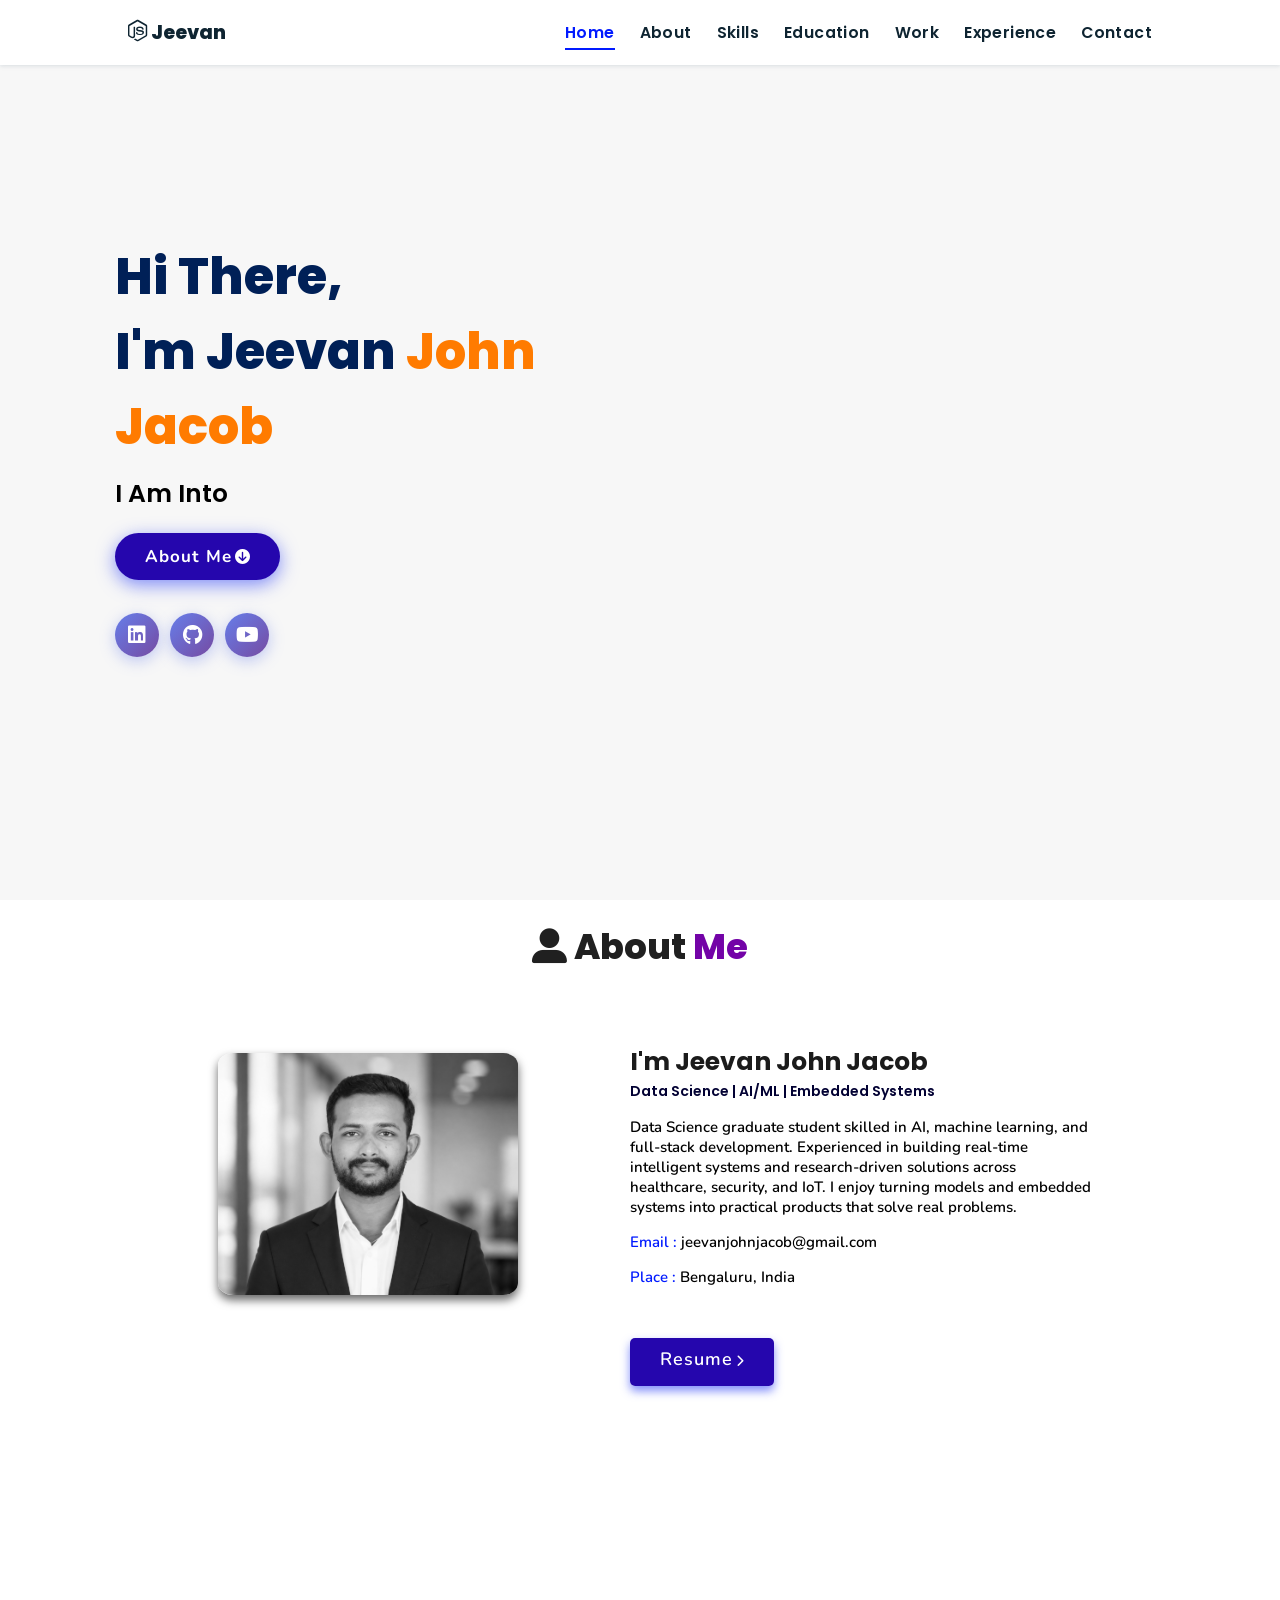
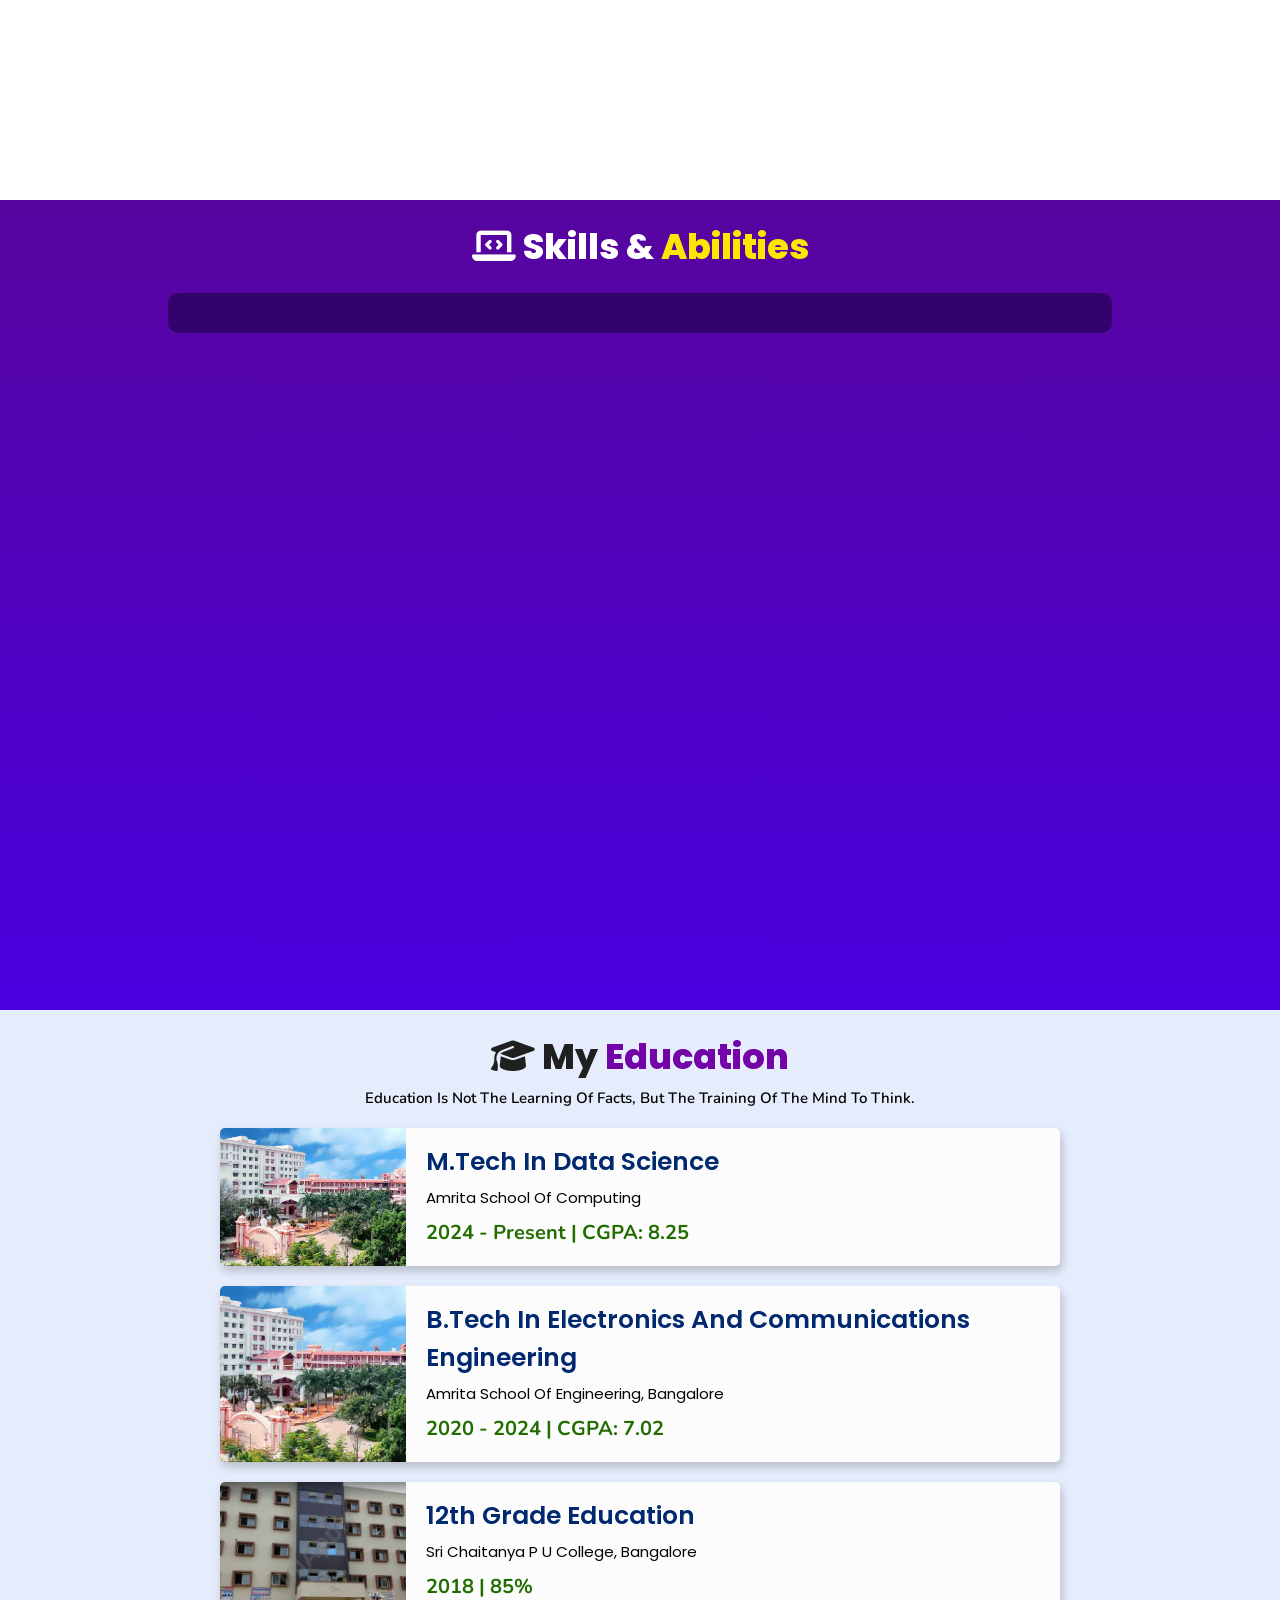
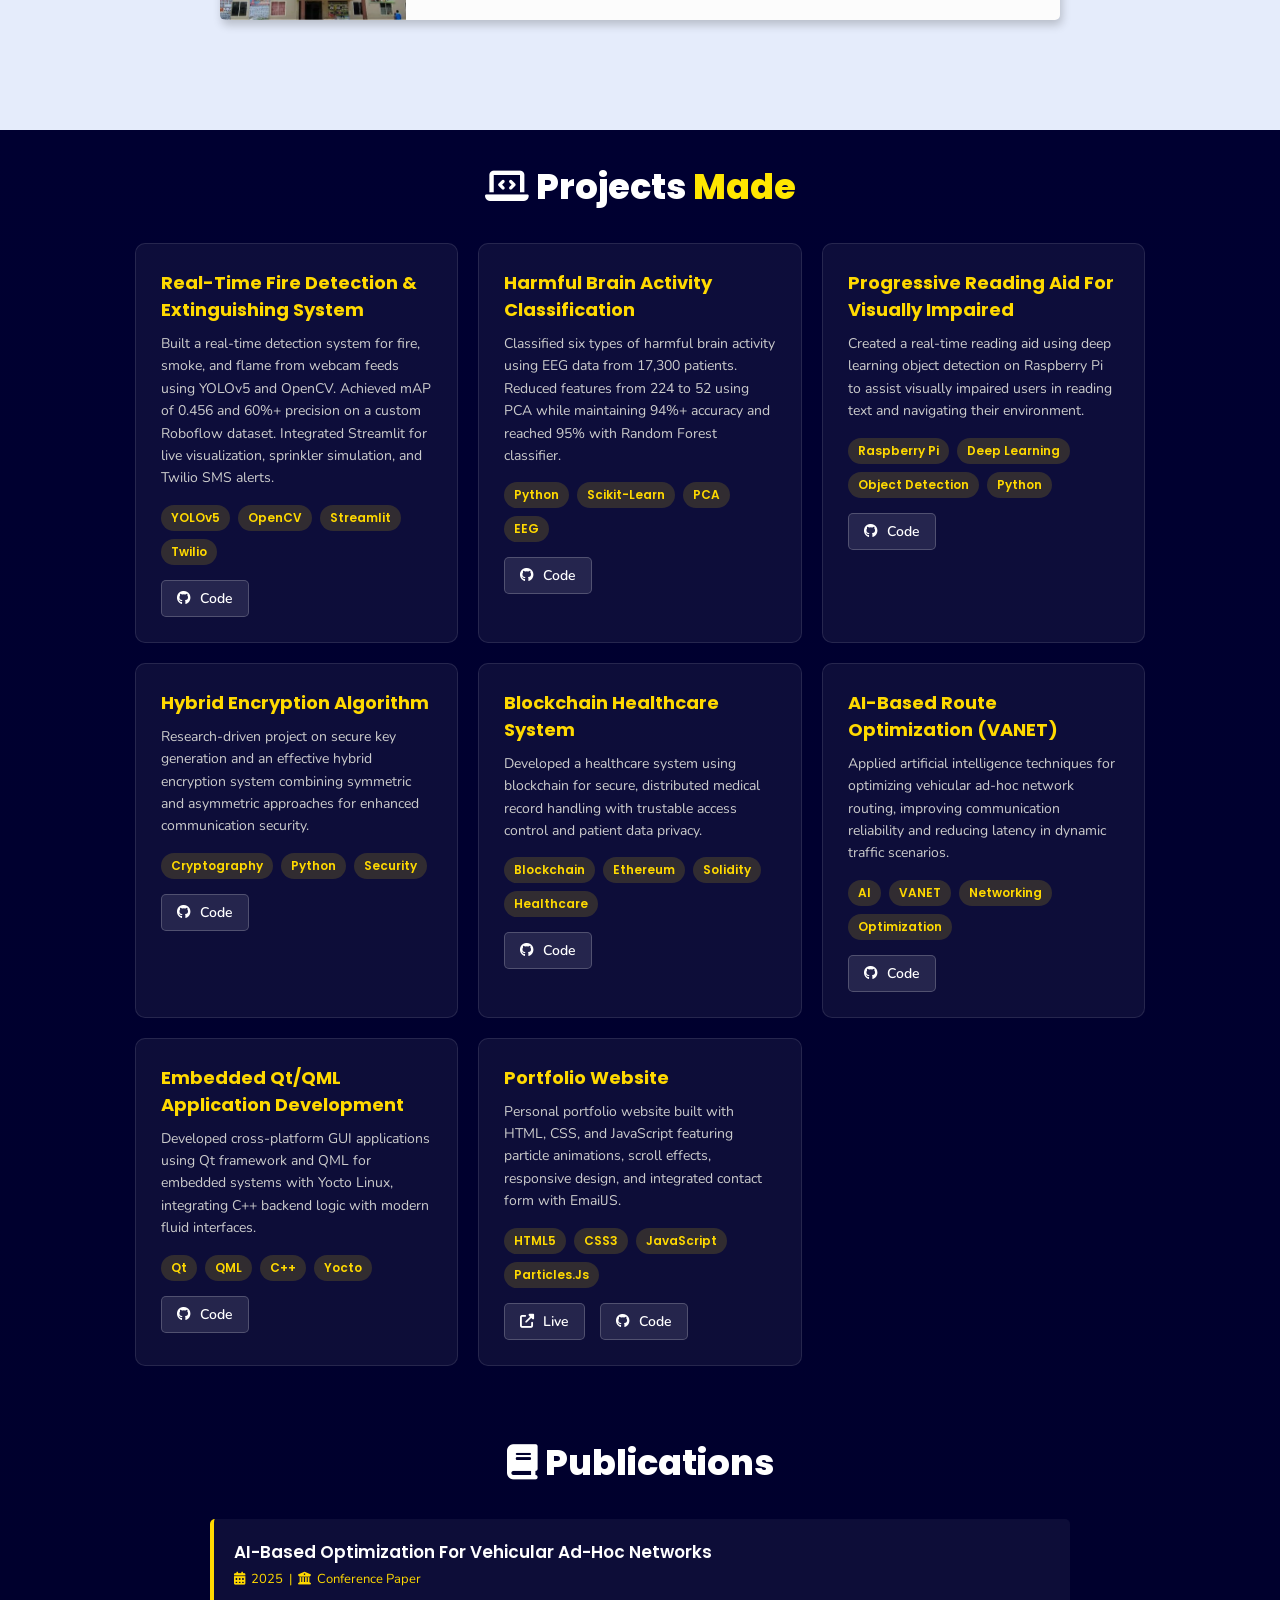
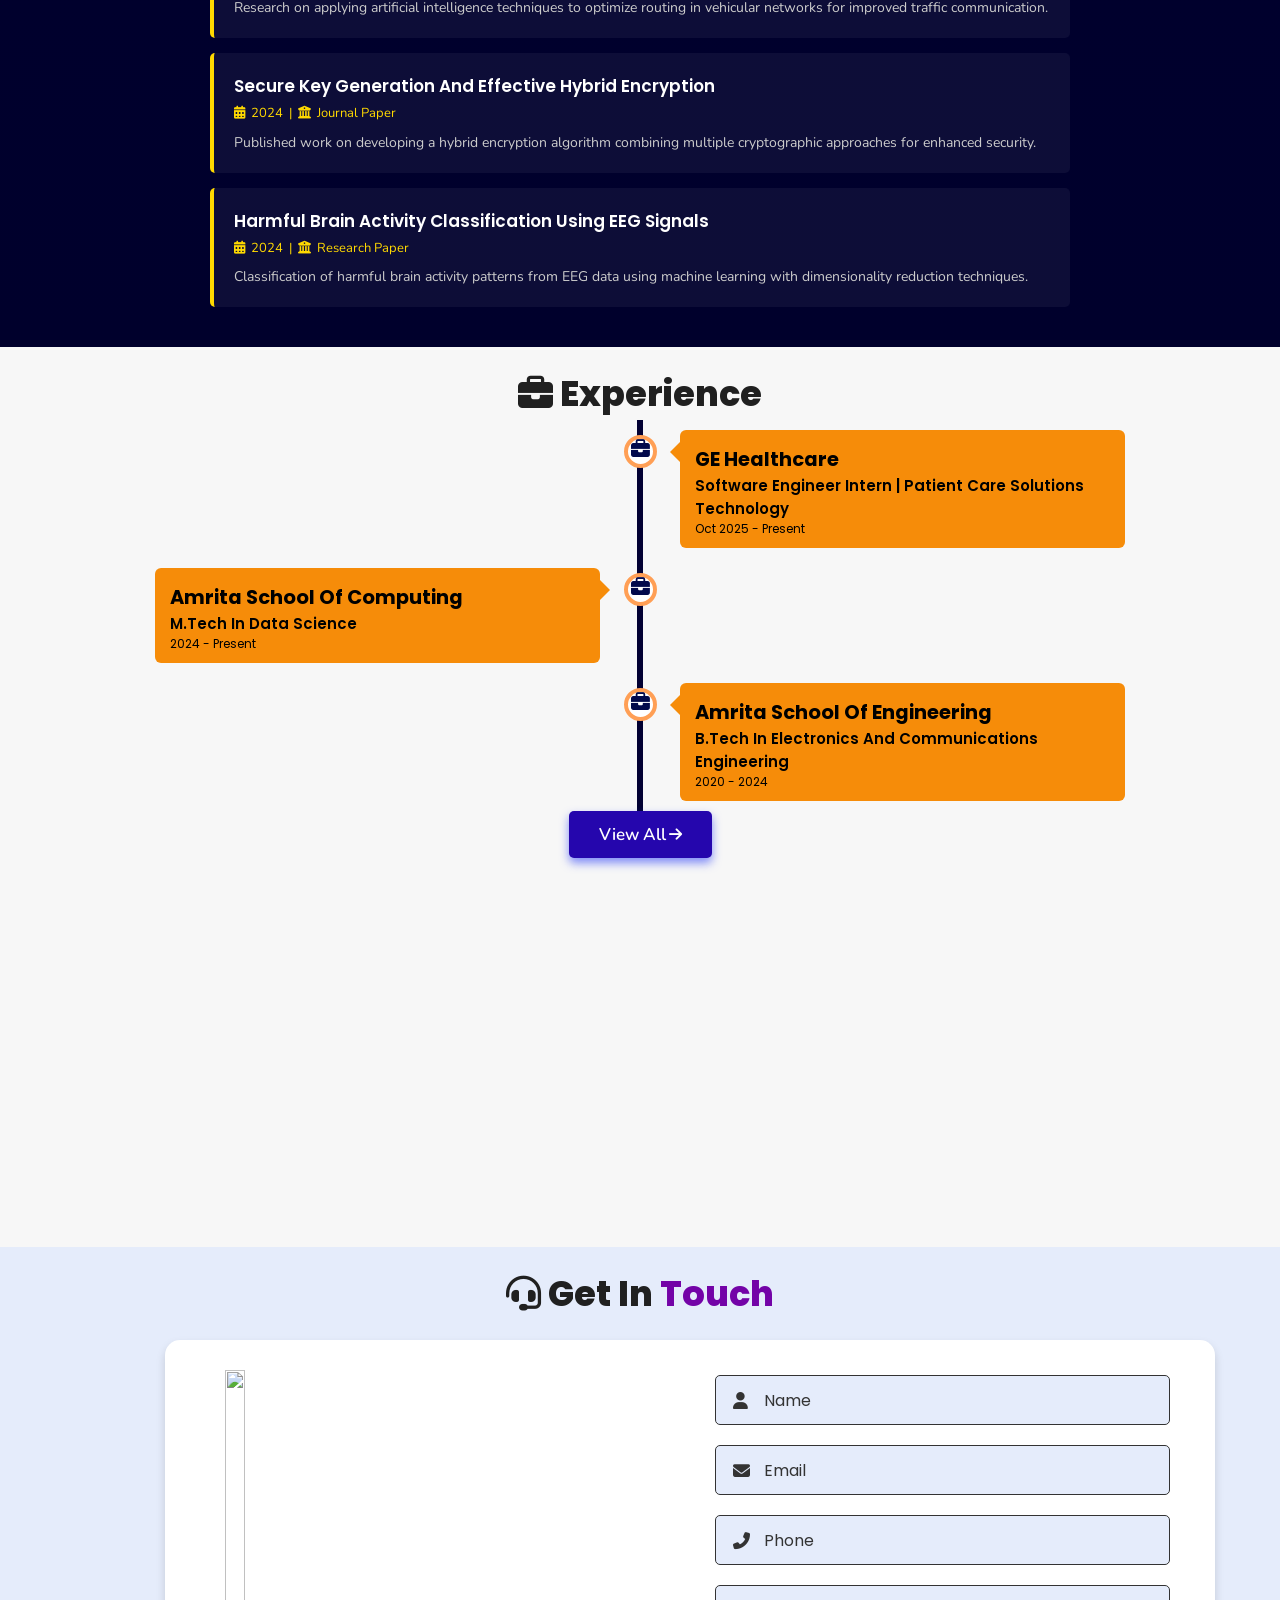
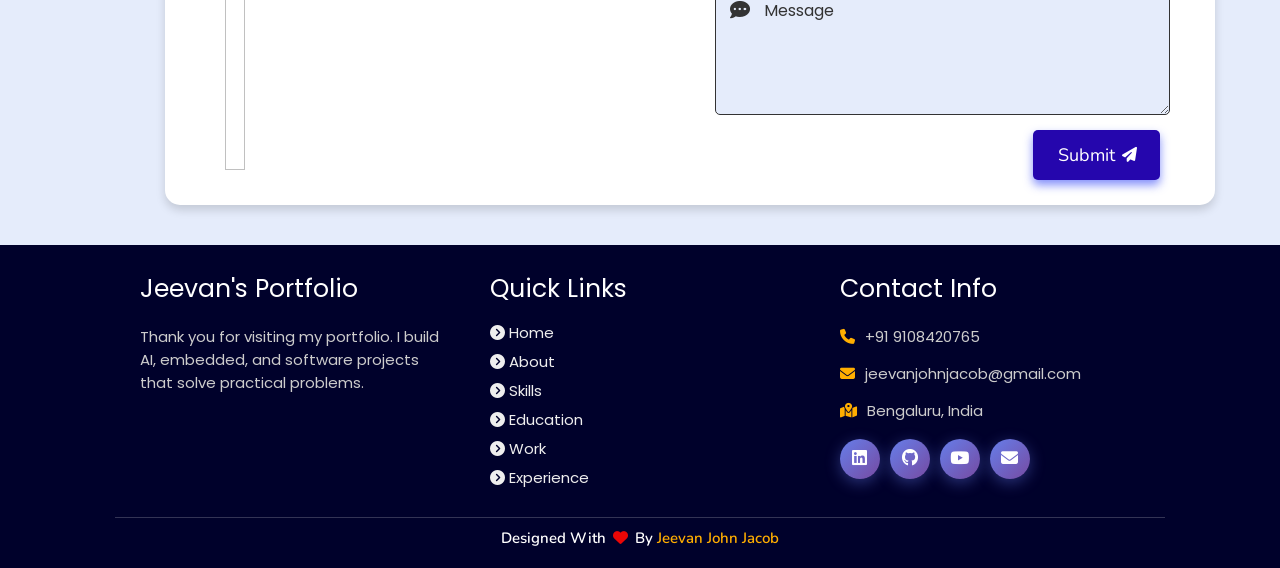
==== commit e8e3213b: "Fix portfolio issues: icons, skills sizing, education images, projects redesign, experience cleanup," ====
--- a/index.html
+++ b/index.html
@@ -7,7 +7,7 @@
     <meta name="keywords" content="jeevan john jacob, portfolio, data science, machine learning, computer vision, embedded systems, full stack developer" />
     <meta name="description" content="Welcome to Jeevan John Jacob's Portfolio. Data Science graduate student, AI/ML engineer, and full-stack developer." />
     <link rel="stylesheet" href="./assets/css/style.css">
-    <link rel="stylesheet" href="https://cdnjs.cloudflare.com/ajax/libs/font-awesome/5.15.3/css/all.min.css" integrity="sha512-iBBXm8fW90+nuLcSKlbmrPcLa0OT92O1BIsZ+ywDWZCvqsWgccV3gFoRBv0z+8dLJgyAHIhR35VZc2oM/gI1w==" crossorigin="anonymous" referrerpolicy="no-referrer" />
+    <link rel="stylesheet" href="https://cdnjs.cloudflare.com/ajax/libs/font-awesome/6.5.1/css/all.min.css" integrity="sha512-DTOQO9RWCH3ppGqcWaEA1BIZOC6xxalwEsw9c2QQeAIftl+Vegovlnee1c9QX4TctnWMn13TZye+giMm8e2LwA==" crossorigin="anonymous" referrerpolicy="no-referrer" />
     <link id='favicon' rel="shortcut icon" href="./assets/images/favicon.png" type="image/x-png">
     <title>Portfolio | Jeevan John Jacob</title>
 </head>
@@ -33,7 +33,7 @@
     <div id="particles-js"></div>
     <div class="content">
         <h2>Hi There,<br/> I'm Jeevan <span>John Jacob</span></h2>
-        <p>i am into <span class="typing-text"></span></p>
+        <p>I am into <span class="typing-text"></span></p>
         <a href="#about" class="btn"><span>About Me</span><i class="fas fa-arrow-circle-down"></i></a>
         <div class="socials">
             <ul class="social-icons">
@@ -84,7 +84,7 @@
     <div class="box-container">
         <div class="box">
             <div class="image">
-                <img draggable="false" src="https://images.unsplash.com/photo-1599092102604-feda33ecc89d?w=400&h=300&fit=crop" alt="Amrita School of Computing">
+                <img draggable="false" src="./assets/images/educat/amrita college mtech.jpeg" alt="Amrita School of Computing">
             </div>
             <div class="content">
                 <h3>M.Tech in Data Science</h3>
@@ -94,7 +94,7 @@
         </div>
         <div class="box">
             <div class="image">
-                <img draggable="false" src="https://images.unsplash.com/photo-1564307592333-e0d9b53b3dc5?w=400&h=300&fit=crop" alt="Amrita School of Engineering Bangalore">
+                <img draggable="false" src="./assets/images/educat/amrita college btech.jpeg" alt="Amrita School of Engineering Bangalore">
             </div>
             <div class="content">
                 <h3>B.Tech in Electronics and Communications Engineering</h3>
@@ -104,7 +104,7 @@
         </div>
         <div class="box">
             <div class="image">
-                <img draggable="false" src="https://images.unsplash.com/photo-1507842217343-583f20270319?w=400&h=300&fit=crop" alt="Sri Chaitanya PU College Bangalore">
+                <img draggable="false" src="./assets/images/educat/sri chaitnaya college.webp" alt="Sri Chaitanya PU College Bangalore">
             </div>
             <div class="content">
                 <h3>12th Grade Education</h3>
@@ -117,48 +117,92 @@
 
 <section class="work" id="work">
     <h2 class="heading"><i class="fas fa-laptop-code"></i> Projects <span>Made</span></h2>
-    <div class="box-container">
-        <div class="box tilt">
-            <img draggable="false" src="https://images.unsplash.com/photo-1557821552-17105176677c?w=500&h=400&fit=crop" alt="Fire Detection System" />
-            <div class="content">
-                <div class="tag"><h3>Real-Time Fire Detection & Extinguishing System</h3></div>
-                <div class="desc">
-                    <p>YOLOv5 and OpenCV based fire, smoke, and flame detection with Streamlit visualization, sprinkler simulation, and Twilio alerts.</p>
-                    <div class="btns">
-                        <a href="#" class="btn" target="_blank"><i class="fas fa-eye"></i> View</a>
-                        <a href="https://github.com/Jeevanjohnjacob" class="btn" target="_blank">Code <i class="fas fa-code"></i></a>
-                    </div>
-                </div>
-            </div>
-        </div>
-        <div class="box tilt">
-            <img draggable="false" src="https://images.unsplash.com/photo-1516321314526-1e19c02b3924?w=500&h=400&fit=crop" alt="Brain Activity Classification" />
-            <div class="content">
-                <div class="tag"><h3>Harmful Brain Activity Classification</h3></div>
-                <div class="desc">
-                    <p>EEG classification project on 17,300 patients using PCA and machine learning models, reaching 95% accuracy with Random Forest.</p>
-                    <div class="btns">
-                        <a href="#" class="btn" target="_blank"><i class="fas fa-eye"></i> View</a>
-                        <a href="https://github.com/Jeevanjohnjacob" class="btn" target="_blank">Code <i class="fas fa-code"></i></a>
-                    </div>
-                </div>
-            </div>
-        </div>
-        <div class="box tilt">
-            <img draggable="false" src="https://images.unsplash.com/photo-1488646953014-85cb44e25828?w=500&h=400&fit=crop" alt="Reading Aid" />
-            <div class="content">
-                <div class="tag"><h3>Progressive Reading Aid</h3></div>
-                <div class="desc">
-                    <p>Raspberry Pi and deep learning based reading aid for visually impaired users with real-time object detection.</p>
-                    <div class="btns">
-                        <a href="#" class="btn" target="_blank"><i class="fas fa-eye"></i> View</a>
-                        <a href="https://github.com/Jeevanjohnjacob" class="btn" target="_blank">Code <i class="fas fa-code"></i></a>
-                    </div>
-                </div>
-            </div>
-        </div>
-    </div>
-    <div class="viewall"><a href="/projects" class="btn"><span>View All</span><i class="fas fa-arrow-right"></i></a></div>
+    <div class="projects-grid" id="projectsGrid">
+        <div class="project-card">
+            <h3>Real-Time Fire Detection & Extinguishing System</h3>
+            <p>Built a real-time detection system for fire, smoke, and flame from webcam feeds using YOLOv5 and OpenCV. Achieved mAP of 0.456 and 60%+ precision on a custom Roboflow dataset. Integrated Streamlit for live visualization, sprinkler simulation, and Twilio SMS alerts.</p>
+            <div class="project-tags"><span>YOLOv5</span><span>OpenCV</span><span>Streamlit</span><span>Twilio</span></div>
+            <div class="project-links">
+                <a href="https://github.com/Jeevanjohnjacob" target="_blank"><i class="fab fa-github"></i> Code</a>
+            </div>
+        </div>
+        <div class="project-card">
+            <h3>Harmful Brain Activity Classification</h3>
+            <p>Classified six types of harmful brain activity using EEG data from 17,300 patients. Reduced features from 224 to 52 using PCA while maintaining 94%+ accuracy and reached 95% with Random Forest classifier.</p>
+            <div class="project-tags"><span>Python</span><span>Scikit-learn</span><span>PCA</span><span>EEG</span></div>
+            <div class="project-links">
+                <a href="https://github.com/Jeevanjohnjacob" target="_blank"><i class="fab fa-github"></i> Code</a>
+            </div>
+        </div>
+        <div class="project-card">
+            <h3>Progressive Reading Aid for Visually Impaired</h3>
+            <p>Created a real-time reading aid using deep learning object detection on Raspberry Pi to assist visually impaired users in reading text and navigating their environment.</p>
+            <div class="project-tags"><span>Raspberry Pi</span><span>Deep Learning</span><span>Object Detection</span><span>Python</span></div>
+            <div class="project-links">
+                <a href="https://github.com/Jeevanjohnjacob" target="_blank"><i class="fab fa-github"></i> Code</a>
+            </div>
+        </div>
+        <div class="project-card">
+            <h3>Hybrid Encryption Algorithm</h3>
+            <p>Research-driven project on secure key generation and an effective hybrid encryption system combining symmetric and asymmetric approaches for enhanced communication security.</p>
+            <div class="project-tags"><span>Cryptography</span><span>Python</span><span>Security</span></div>
+            <div class="project-links">
+                <a href="https://github.com/Jeevanjohnjacob" target="_blank"><i class="fab fa-github"></i> Code</a>
+            </div>
+        </div>
+        <div class="project-card">
+            <h3>Blockchain Healthcare System</h3>
+            <p>Developed a healthcare system using blockchain for secure, distributed medical record handling with trustable access control and patient data privacy.</p>
+            <div class="project-tags"><span>Blockchain</span><span>Ethereum</span><span>Solidity</span><span>Healthcare</span></div>
+            <div class="project-links">
+                <a href="https://github.com/Jeevanjohnjacob" target="_blank"><i class="fab fa-github"></i> Code</a>
+            </div>
+        </div>
+        <div class="project-card">
+            <h3>AI-Based Route Optimization (VANET)</h3>
+            <p>Applied artificial intelligence techniques for optimizing vehicular ad-hoc network routing, improving communication reliability and reducing latency in dynamic traffic scenarios.</p>
+            <div class="project-tags"><span>AI</span><span>VANET</span><span>Networking</span><span>Optimization</span></div>
+            <div class="project-links">
+                <a href="https://github.com/Jeevanjohnjacob" target="_blank"><i class="fab fa-github"></i> Code</a>
+            </div>
+        </div>
+        <div class="project-card">
+            <h3>Embedded Qt/QML Application Development</h3>
+            <p>Developed cross-platform GUI applications using Qt framework and QML for embedded systems with Yocto Linux, integrating C++ backend logic with modern fluid interfaces.</p>
+            <div class="project-tags"><span>Qt</span><span>QML</span><span>C++</span><span>Yocto</span></div>
+            <div class="project-links">
+                <a href="https://github.com/Jeevanjohnjacob" target="_blank"><i class="fab fa-github"></i> Code</a>
+            </div>
+        </div>
+        <div class="project-card">
+            <h3>Portfolio Website</h3>
+            <p>Personal portfolio website built with HTML, CSS, and JavaScript featuring particle animations, scroll effects, responsive design, and integrated contact form with EmailJS.</p>
+            <div class="project-tags"><span>HTML5</span><span>CSS3</span><span>JavaScript</span><span>Particles.js</span></div>
+            <div class="project-links">
+                <a href="https://jeevanjohnjacob.github.io/Portfolio-Website/" target="_blank"><i class="fas fa-external-link-alt"></i> Live</a>
+                <a href="https://github.com/Jeevanjohnjacob/Portfolio-Website" target="_blank"><i class="fab fa-github"></i> Code</a>
+            </div>
+        </div>
+    </div>
+
+    <h2 class="heading publications-heading"><i class="fas fa-book"></i> Publications</h2>
+    <div class="publications-list">
+        <div class="publication-card">
+            <h3>AI-Based Optimization for Vehicular Ad-Hoc Networks</h3>
+            <p class="pub-details"><i class="fas fa-calendar-alt"></i> 2025 &nbsp;|&nbsp; <i class="fas fa-university"></i> Conference Paper</p>
+            <p>Research on applying artificial intelligence techniques to optimize routing in vehicular networks for improved traffic communication.</p>
+        </div>
+        <div class="publication-card">
+            <h3>Secure Key Generation and Effective Hybrid Encryption</h3>
+            <p class="pub-details"><i class="fas fa-calendar-alt"></i> 2024 &nbsp;|&nbsp; <i class="fas fa-university"></i> Journal Paper</p>
+            <p>Published work on developing a hybrid encryption algorithm combining multiple cryptographic approaches for enhanced security.</p>
+        </div>
+        <div class="publication-card">
+            <h3>Harmful Brain Activity Classification Using EEG Signals</h3>
+            <p class="pub-details"><i class="fas fa-calendar-alt"></i> 2024 &nbsp;|&nbsp; <i class="fas fa-university"></i> Research Paper</p>
+            <p>Classification of harmful brain activity patterns from EEG data using machine learning with dimensionality reduction techniques.</p>
+        </div>
+    </div>
 </section>
 
 <section class="experience" id="experience">
@@ -172,30 +216,18 @@
         </div>
         <div class="container left">
             <div class="content">
-                <div class="tag"><h2>Research Projects</h2></div>
-                <div class="desc"><h3>Fire detection, EEG classification, and reading aid systems</h3><p>2024 - 2025</p></div>
-            </div>
-        </div>
-        <div class="container right">
-            <div class="content">
                 <div class="tag"><h2>Amrita School of Computing</h2></div>
                 <div class="desc"><h3>M.Tech in Data Science</h3><p>2024 - Present</p></div>
             </div>
         </div>
-        <div class="container left">
+        <div class="container right">
             <div class="content">
                 <div class="tag"><h2>Amrita School of Engineering</h2></div>
                 <div class="desc"><h3>B.Tech in Electronics and Communications Engineering</h3><p>2020 - 2024</p></div>
             </div>
         </div>
-        <div class="container right">
-            <div class="content">
-                <div class="tag"><h2>Publications</h2></div>
-                <div class="desc"><h3>AI-based optimization, encryption, and vehicular networking papers</h3><p>2024 - 2025</p></div>
-            </div>
-        </div>
-    </div>
-    <div class="viewall"><a href="/experience" class="btn"><span>View All</span><i class="fas fa-arrow-right"></i></a></div>
+    </div>
+    <div class="morebtn"><a href="/experience" class="btn"><span>View All</span><i class="fas fa-arrow-right"></i></a></div>
 </section>
 
 <section class="contact" id="contact">
@@ -210,7 +242,7 @@
                     <div class="field"><input type="text" name="phone" placeholder="Phone"><i class='fas fa-phone-alt'></i></div>
                     <div class="message"><textarea placeholder="Message" name="message" required></textarea><i class="fas fa-comment-dots"></i></div>
                 </div>
-                <div class="button-area"><button type="submit">Submit <i class="fa fa-paper-plane"></i></button></div>
+                <div class="button-area"><button type="submit">Submit <i class="fas fa-paper-plane"></i></button></div>
             </form>
         </div>
     </div>
@@ -244,7 +276,7 @@
             </div>
         </div>
     </div>
-    <h1 class="credit">Designed with <i class="fa fa-heart pulse"></i> by <a href="https://www.linkedin.com/in/jeevan-john-jacob"> Jeevan John Jacob</a></h1>
+    <h1 class="credit">Designed with <i class="fas fa-heart pulse"></i> by <a href="https://www.linkedin.com/in/jeevan-john-jacob"> Jeevan John Jacob</a></h1>
 </section>
 
 <a href="#home" aria-label="ScrollTop" class="fas fa-angle-up" id="scroll-top"></a>
--- a/assets/css/style.css
+++ b/assets/css/style.css
@@ -507,6 +507,11 @@
 .skills .container .bar .info i {
   font-size: 4rem;
 }
+.skills .container .bar .info img {
+  width: 48px;
+  height: 48px;
+  object-fit: contain;
+}
 .skills .container .bar .info span {
   font-size: 2rem;
   font-weight: 500;
@@ -642,7 +647,6 @@
 
 /* work section starts */
 .work {
-  /* background: #010124; */
   background: linear-gradient(to bottom, #000031, #00002c);
 }
 .work h2 {
@@ -652,111 +656,121 @@
 .work .heading span {
   color: rgb(255, 230, 0);
 }
-.work .box-container {
+.work .projects-grid {
+  display: grid;
+  grid-template-columns: repeat(auto-fill, minmax(30rem, 1fr));
+  gap: 2rem;
+  padding: 2rem;
+}
+.work .project-card {
+  background: rgba(255, 255, 255, 0.05);
+  border: 1px solid rgba(255, 255, 255, 0.1);
+  border-radius: 1rem;
+  padding: 2.5rem;
+  transition: 0.3s;
+}
+.work .project-card:hover {
+  transform: translateY(-5px);
+  background: rgba(255, 255, 255, 0.1);
+  box-shadow: 0 10px 30px rgba(0, 0, 0, 0.3);
+}
+.work .project-card h3 {
+  font-size: 1.8rem;
+  color: #ffd900;
+  margin-bottom: 1rem;
+  font-weight: 700;
+}
+.work .project-card p {
+  font-size: 1.4rem;
+  color: #ccc;
+  line-height: 1.6;
+  text-transform: none;
+  font-family: "Nunito", sans-serif;
+}
+.work .project-tags {
   display: flex;
   flex-wrap: wrap;
+  gap: 0.8rem;
+  margin-top: 1.5rem;
+}
+.work .project-tags span {
+  font-size: 1.2rem;
+  padding: 0.4rem 1rem;
+  background: rgba(255, 217, 0, 0.15);
+  color: #ffd900;
+  border-radius: 2rem;
+  font-weight: 600;
+}
+.work .project-links {
+  display: flex;
   gap: 1.5rem;
-  margin: 2rem;
-}
-.work .box-container .box {
-  flex: 1 1 30rem;
+  margin-top: 1.5rem;
+}
+.work .project-links a {
+  font-size: 1.4rem;
+  color: #fff;
+  padding: 0.8rem 1.5rem;
   border-radius: 0.5rem;
-  box-shadow: 0 0.5rem 1rem rgba(0, 0, 0, 0.1);
-  position: relative;
-  overflow: hidden;
-  height: 30rem;
-}
-.work .box-container .box img {
-  height: 100%;
-  width: 100%;
-  object-fit: cover;
-}
-.work .box-container .box .content {
-  height: 100%;
-  width: 100%;
-  position: absolute;
-  top: 85%;
-  left: 0;
-  background: rgba(255, 255, 255, 0.9);
+  background: rgba(255, 255, 255, 0.1);
+  border: 1px solid rgba(255, 255, 255, 0.2);
+  transition: 0.3s;
+  font-family: "Nunito", sans-serif;
+  font-weight: 600;
+}
+.work .project-links a:hover {
+  background: #ffd900;
+  color: #000;
+  border-color: #ffd900;
+}
+.work .project-links a i {
+  margin-right: 0.5rem;
+}
+/* publications */
+.work .publications-heading {
+  margin-top: 4rem;
+  color: #fff;
+}
+.work .publications-heading span {
+  color: rgb(255, 230, 0);
+}
+.work .publications-list {
   display: flex;
   flex-direction: column;
-}
-.work .box-container .box .content .tag {
-  display: flex;
-  flex-direction: row;
-  justify-content: space-between;
-  align-items: center;
-  height: 4.5rem;
-  width: 100%;
-  padding-left: 1rem;
-  background: #ffd900;
-}
-.work .box-container .box .content .tag h3 {
-  font-size: 2rem;
-}
-.work .box-container .box:hover .content {
-  top: 25%;
-}
-.work .desc {
-  margin: 2rem;
-  display: flex;
-  flex-direction: column;
-  justify-content: center;
-}
-.work .desc p {
-  font-size: 1.5rem;
-}
-.work .desc .btns {
-  display: flex;
-  justify-content: space-between;
-  width: 100%;
-  margin-top: 2rem;
-}
-.work .desc .btns .btn {
-  line-height: 0;
-  display: inline;
-  padding: 1.5rem 2.5rem;
+  gap: 1.5rem;
+  padding: 2rem;
+  max-width: 900px;
+  margin: 0 auto;
+}
+.work .publication-card {
+  background: rgba(255, 255, 255, 0.05);
+  border-left: 4px solid #ffd900;
   border-radius: 0.5rem;
-  font-size: 1.5rem;
-  color: #fff;
-  background: rgb(12, 12, 12);
-  margin-right: 2rem;
-}
-.work .desc .btns .btn:hover {
-  background: #310ae0f5;
-}
-.work .viewall {
-  display: flex;
-  justify-content: center;
-}
-.work .viewall .btn {
-  position: relative;
-  line-height: 0;
-  padding: 1.6rem 3rem;
-  border-radius: 0.5em;
-  transition: 0.5s;
-  color: rgb(255, 255, 255);
-  font-weight: 700;
-  border: 2px solid #fff;
-  box-shadow: 0px 5px 10px rgba(65, 84, 241, 0.4);
-  text-align: center;
-}
-.work .viewall .btn span {
-  font-weight: 600;
+  padding: 2rem;
+  transition: 0.3s;
+}
+.work .publication-card:hover {
+  background: rgba(255, 255, 255, 0.1);
+}
+.work .publication-card h3 {
   font-size: 1.7rem;
+  color: #fff;
+  font-weight: 600;
+  margin-bottom: 0.5rem;
+}
+.work .publication-card .pub-details {
+  font-size: 1.3rem;
+  color: #ffd900;
+  margin-bottom: 0.8rem;
+}
+.work .publication-card .pub-details i {
+  margin-right: 0.3rem;
+}
+.work .publication-card p {
+  font-size: 1.4rem;
+  color: #ccc;
+  text-transform: none;
   font-family: "Nunito", sans-serif;
-}
-.work .viewall .btn i {
-  margin-left: 0.3rem;
-  font-size: 1.5rem;
-  transition: 0.3s;
-}
-.work .viewall .btn:hover {
-  background: #fff;
-  color: #000;
-}
-.work .viewall .btn:hover i {
-  transform: translateX(5px);
+  line-height: 1.5;
 }
 /* work section ends */
 
@@ -1165,7 +1179,7 @@
 .footer .credit a {
   color: #ffae00;
 }
-.footer .fa {
+.footer .fa-heart {
   color: #e90606;
   margin: 0 0.3rem;
   font-size: 1.5rem;
